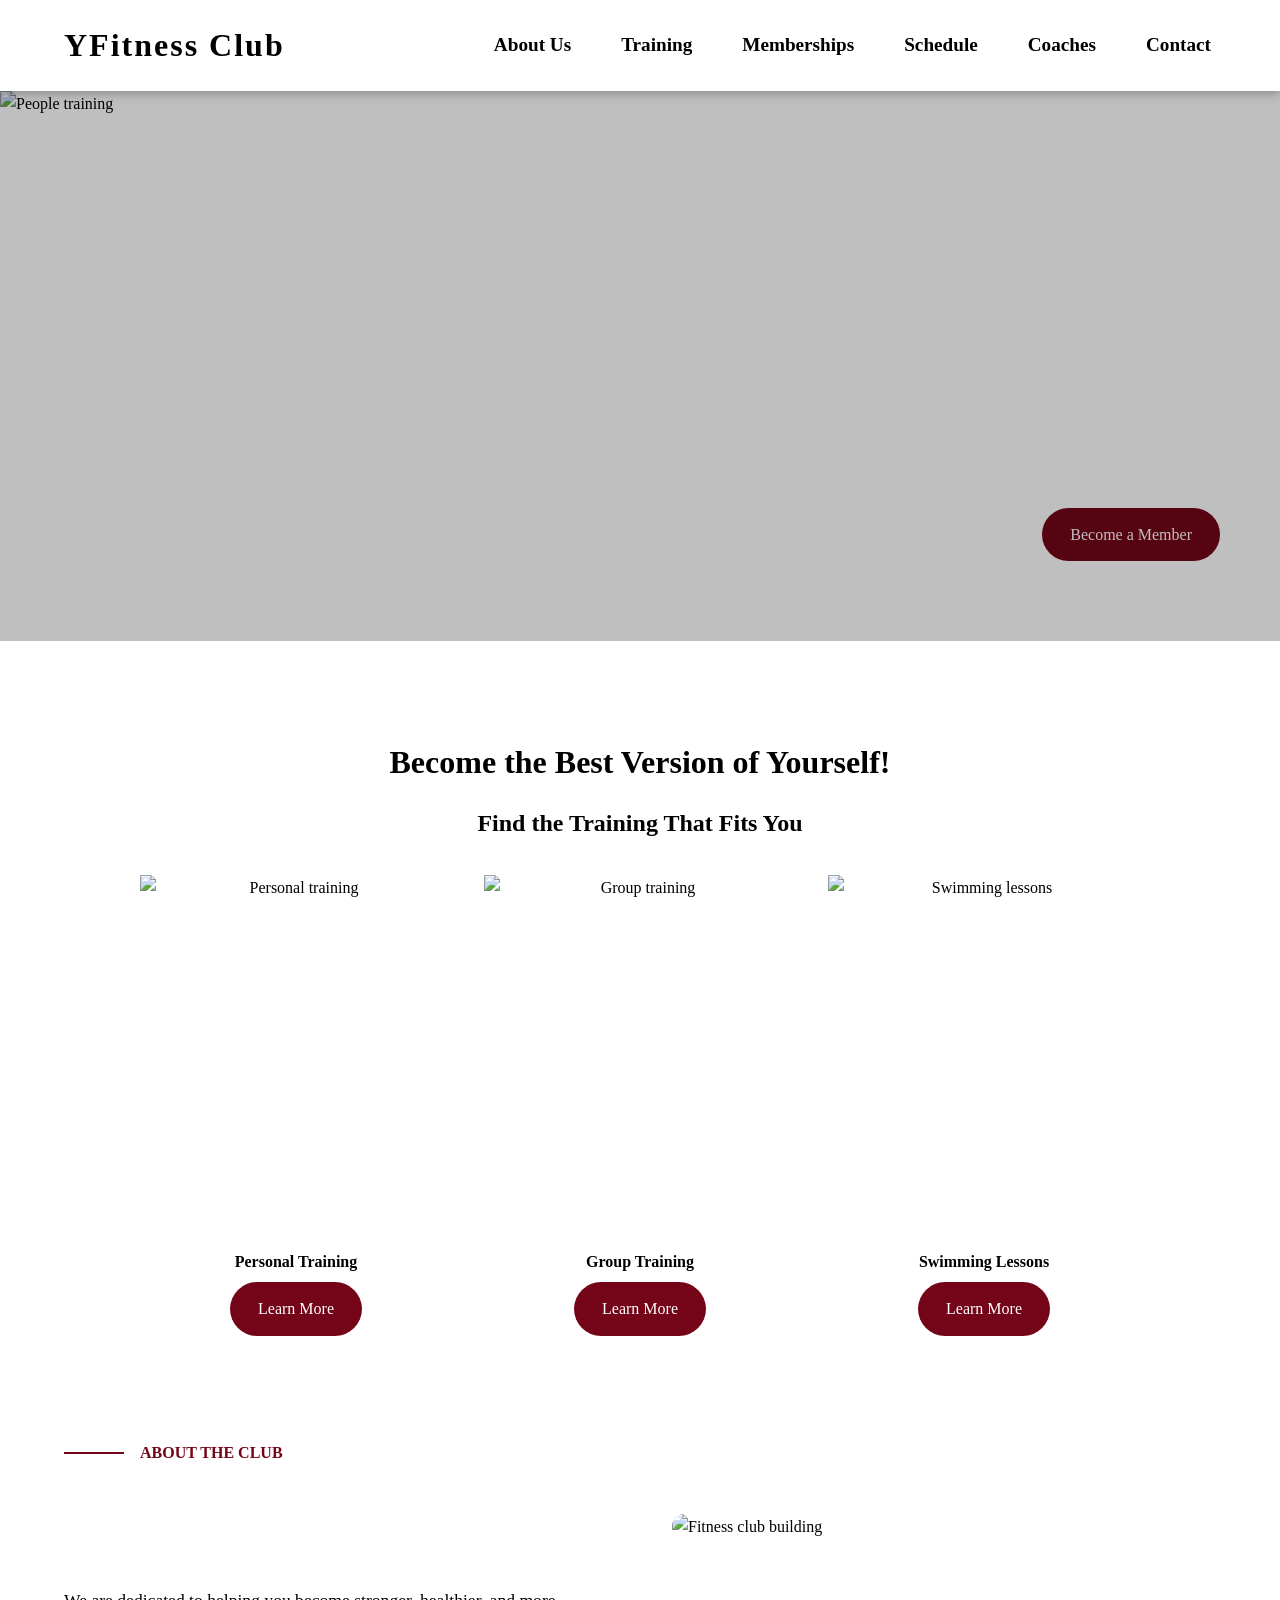
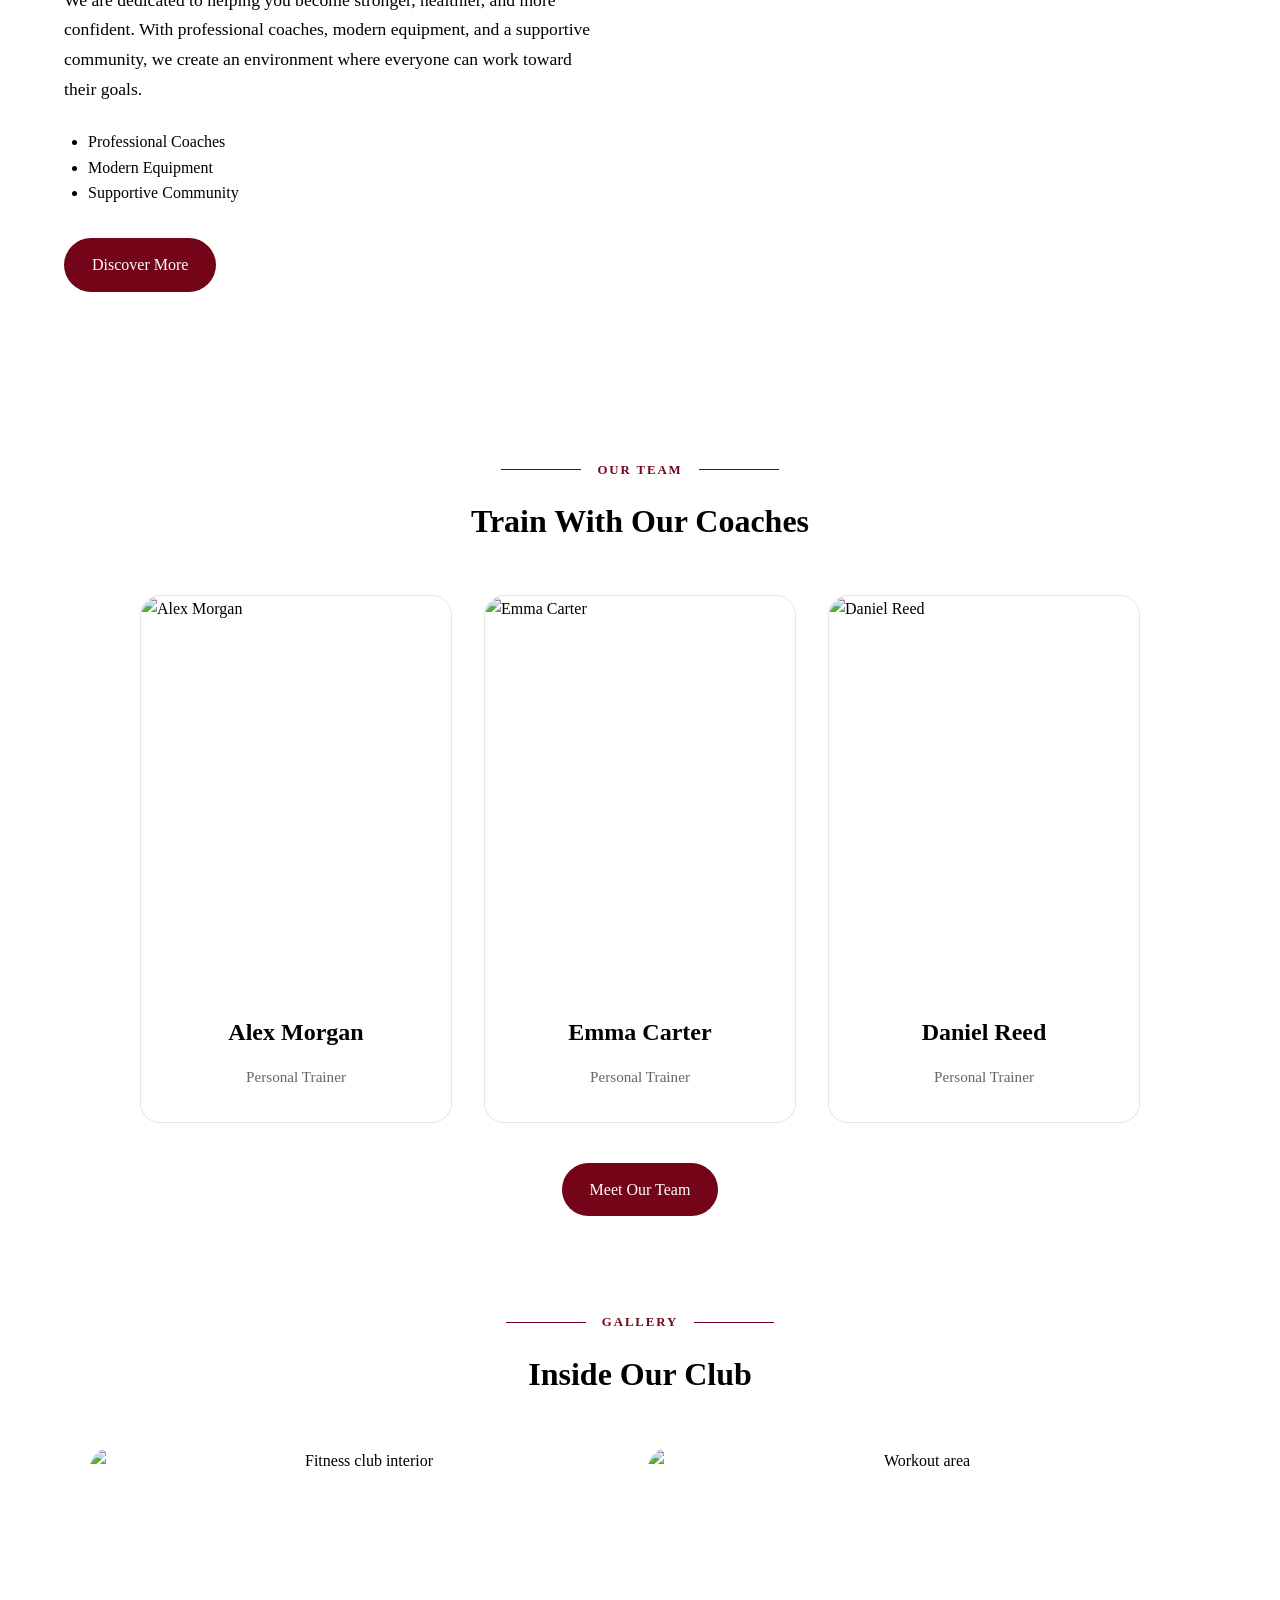
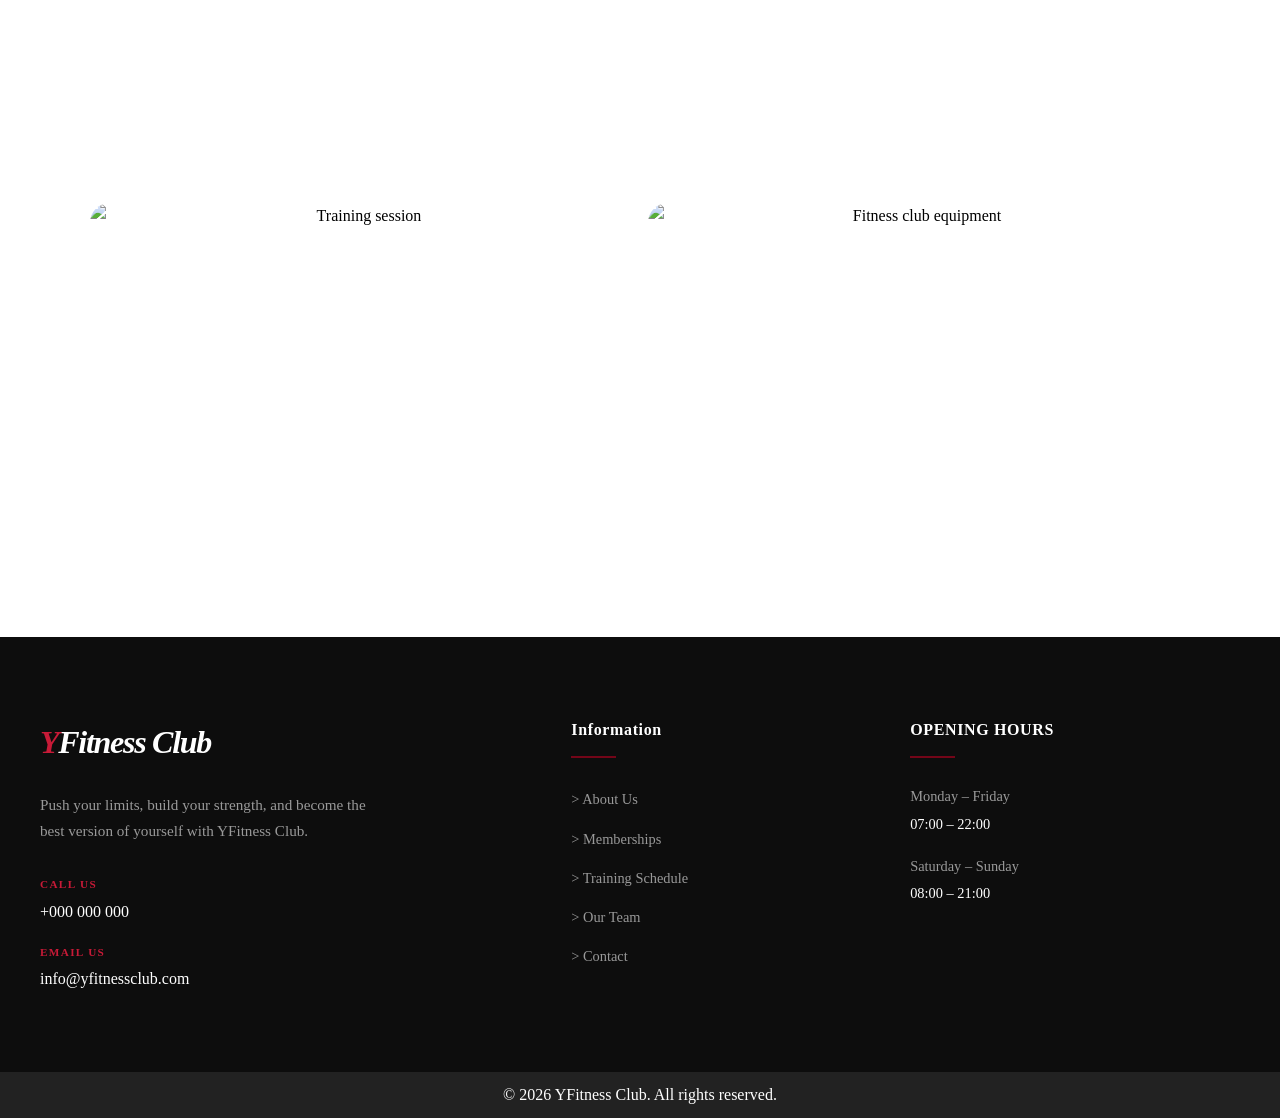
==== index.html @ 43ce0462 "Add files via upload" ====
<!DOCTYPE html>
<html lang="en">
  <head>
    <meta charset="utf-8" />
    <meta name="viewport" content="width=device-width, initial-scale=1.0">
    <meta name="description" content="YFitness Club offers personal training, group training, swimming lessons, professional coaches, and modern fitness facilities.">
    <title>YFitness Club | Home </title>
    <link rel="stylesheet" href="styles.css"/>
  </head>
  
  <body>

    <header>
      <div class="container">

        <a href="index.html" class="logo">
          <span>Y</span>Fitness Club
        </a>

        <nav>
          <ul>
            <li><a href="about-us.html">About Us</a></li>
            <li><a href="training.html">Training</a></li>
            <li><a href="memberships.html">Memberships</a></li>
            <li><a href="schedule.html">Schedule</a></li>
            <li><a href="coaches.html">Coaches</a></li>
            <li><a href="contact.html">Contact</a></li> 
          </ul>
        </nav>

      </div>
    </header>



    <main>

      <section class="home">

        <img src="Images_2/Yfitness_hp.png" alt="People training">

        <a href="memberships.html" class="home-btn">Become a Member</a>


      </section>



      <section class="training-options">


        <h2>Become the Best Version of Yourself!</h2>

        <h3>Find the Training That Fits You</h3>

        <div class="option-grid">

          <div class="training-card">
            <img src="Images_2/Personal-training.jpg" alt="Personal training">
            <h4>Personal Training</h4>
            <a href="training.html" class="option-grid-btn">Learn More</a>
          </div>

          <div class="training-card">
            <img src="Images_2/Group_training.jpg" alt="Group training">
            <h4>Group Training</h4>
            <a  href="training.html" class="option-grid-btn">Learn More</a>
          </div>

          <div class="training-card">
            <img src="Images_2/swimming_lessons.jpg" alt="Swimming lessons">
            <h4>Swimming Lessons</h4>
            <a href="training.html" class="option-grid-btn">Learn More</a>
          </div>


        </div>

      </section>



      <section class="about-the-club">

        <div class="about-title">
          <span>ABOUT THE CLUB</span>
        </div>

        <div class="about-content">
          <div class="about-text">
            <p>We are dedicated to helping you become stronger, healthier, and more confident.
              With professional coaches, modern equipment, and a supportive community, we create
              an environment where everyone can work toward their goals. 
            </p>

            <ul>
              <li>Professional Coaches</li>
              <li>Modern Equipment</li>
              <li>Supportive Community</li>
            </ul>

            <a href="about-us.html" class="about-btn">Discover More</a>

            </div>
          
          


          <div class="about-photo">
            <img src="Images_2/Yfitness_building.png" alt="Fitness club building">
          </div>
        </div>

      </section>
     


      <section class="meet-our-team">

        <div class="our-team-title">
          <span>OUR TEAM</span>
        </div>

        <h2>Train With Our Coaches</h2>

        <div class="coach-cards">

        <a href="coaches.html" class="coach-card">

            <img src="Images_2/coach1.png" alt="Alex Morgan">

            <div class="coach-info">
                <h3>Alex Morgan</h3>
                <p>Personal Trainer</p>  
            </div>

        </a>

        <a href="coaches.html" class="coach-card">

            <img src="Images_2/coach2.png" alt="Emma Carter">

            <div class="coach-info">
                <h3>Emma Carter</h3>
                <p>Personal Trainer</p>
            </div>

        </a>

        <a href="coaches.html" class="coach-card">

            <img src="Images_2/coach3.png" alt="Daniel Reed">

            <div class="coach-info">
                <h3>Daniel Reed</h3>
                <p>Personal Trainer</p>
            </div>

        </a>

        </div>

        <a href="coaches.html" class="team-button">
        Meet Our Team 
        </a>

    
      </section>



      <section class="gallery">

        <div class="gallery-title">
          <span>GALLERY</span>
        </div>

        <h2>Inside Our Club</h2>

        <div class="gallery-grid">

            <div class="gallery-item">
                <img src="Images_2/Sport_hall.png" alt="Fitness club interior">
            </div>

            <div class="gallery-item">
                <img src="Images_2/Group_class.webp" alt="Workout area">
            </div>

            <div class="gallery-item">
                <img src="Images_2/Pool.png" alt="Training session">
            </div>

            <div class="gallery-item">
                <img src="Images_2/Locker_room.jpeg" alt="Fitness club equipment">
            </div>

        </div>



      </section>



      <section class="pre-footer">

        <div class="pre-footer-container">

            <!-- BRAND / CONTACT -->
            <div class="pre-footer-brand">

                <h2 class="footer-logo">
                   <span>Y</span>Fitness Club
                </h2>

                <p>
                    Push your limits, build your strength, and become
                    the best version of yourself with YFitness Club.
                </p>

                <div class="footer-contact">

                    <div>
                        <span>CALL US</span>
                        <a href="tel:+37322000707">+000 000 000</a>
                    </div>

                    <div>
                        <span>EMAIL US</span>
                        <a href="mailto:info@yfitnessclub.com">
                          info@yfitnessclub.com
                        </a>
                    </div>

                </div>

            </div>


            <div class="pre-footer-column">

                <h3>Information</h3>

                <ul>
                    <li><a href="about-us.html">> About Us</a></li>
                    <li><a href="memberships.html">> Memberships</a></li>
                    <li><a href="schedule.html">> Training Schedule</a></li>
                    <li><a href="coaches.html">> Our Team</a></li>
                    <li><a href="contact.html">> Contact</a></li>
                </ul>

            </div>


            
            <div class="pre-footer-column hours-column">

                <h3>OPENING HOURS</h3>

                <div class="opening-hours">
                    <p>
                        <span>Monday – Friday</span>
                        <strong>07:00 – 22:00</strong>
                    </p>

                    <p>
                        <span>Saturday – Sunday</span>
                        <strong>08:00 – 21:00</strong>
                    </p>
                </div>

            </div>

        </div>

      </section>



    </main>


    <footer>

        <p>&copy; 2026 YFitness Club. All rights reserved.</p>

    </footer>


  </body>

</html>
---- styles.css ----
/* ==========================
   1. RESET & GLOBAL STYLES
   ========================== */

* {
   margin: 0;
   padding: 0;
   box-sizing: border-box;
}

html {
   scroll-behavior: smooth;
}

body {
   background-color: #fff;
   color: black;
   font-family: Georgia, 'Times New Roman', serif;
   line-height: 1.6;
}

img {
   max-width: 100%;
   display: block;
}

a {
   text-decoration: none;
   color: inherit;
   transition: color 0.3s ease;
}

.container {
   width: 90%;
   max-width: 1200px;
   margin: 0 auto;
}


/* ==========================
   2. TYPOGRAPHY
   ========================== */

h1 {
   text-align: center;
   font-size: clamp(2.5rem,5vw,4rem);
   margin-bottom: 1rem;
}

h2 {
   font-size:2rem;
    margin-bottom:1rem;
}

h3 {
   font-size:1.5rem;
}

p{
    margin-bottom:1rem;
}



/* ==========================
   3. HEADER & NAVIGATION
   ========================== */

header {
   padding: 20px 0;
   position: sticky;
   top:0;
   background: #fff;
   z-index: 100;
   box-shadow: 0 2px 10px rgba(0,0,0,0.3);
}

header .container {
   display: flex;
   justify-content: space-between;
   align-items: center ;
}

.logo {
   font-size: 2rem;
   font-weight: bold;
   letter-spacing: 2px;
}

.logo span {
    display: inline-block;
    transition: color 0.3s ease, transform 0.3s ease;
}

.logo:hover span {
    color: #740518;
    transform: translateY(-2px);
}

nav ul {
   display: flex;
   gap: 40px;
   list-style: none;
}

nav li {
   padding: 5px;
}

nav a {
   font-size: 1.2rem;
   font-weight: bold;
}

nav a:hover {
   color: darkred;
   text-decoration: none;
}

@media (max-width: 1100px) {
nav ul {
gap: 18px;
}

nav a {
    font-size: 1rem;
}

.logo {
    font-size: 1.7rem;
}

}

/* ==========================
   4. HOME PAGE
   ========================== */

.home {
   position: relative;
   width: 100%;
   height: 550px;
   overflow: hidden;
}

.home img {
   width: 100%;
   height: 700px;
   object-fit: cover;


}

.home::after {
content: "";
position: absolute;
inset: 0;
background: rgba(0, 0, 0, 0.25);
pointer-events: none;
}

.home-btn {
   position: absolute;
   right: 60px;
   bottom: 80px;
   padding: 14pX 28pX;
   background: #740518;
   color: #fff;
   border-radius: 30px;
   font-weight: 300;
   transition: color 0.3s ease;
}

.home a:hover {
   background: #c71a37;
}

/*--------------------------------*/

.training-options  {
   text-align: center;
   margin: 6rem auto;
}

.option-grid {
   display: grid;
   grid-template-columns: repeat(3,1fr);
   gap: 2rem;
   max-width: 1000px;
   margin: 2rem auto 0;
}

.training-card {
   text-align: center;
   overflow: hidden;
   padding-bottom: 0.5rem;
}

.training-card h4 {
   margin: 1.5rem 0 0.5rem;
   color: black;
}

.option-grid-btn {
   display: inline-block;
   padding: 14pX 28px;
   background: #740518;
   color: #fff;
   border-radius: 30px;
   font-weight: 300;
transition: color 0.3s ease;
}

.option-grid-btn:hover{
   background: #c71a37;
}

.training-card img {
    width: 100%;
    height: 350px;
    object-fit: cover;
    display: block;
    transition: transform 0.4s ease;
}

.training-card:hover img {
    transform: scale(1.03);
}

/*--------------------------------*/

.about-the-club {
    width: 90%;
    max-width: 1200px;
    margin: 6rem auto;

}

.about-title {
    display: flex;
    align-items:center;
    gap: 1rem;
    color: #740518;
    font-weight: bold;
}

.about-title::before {
    content: "";
    width: 60px;
    height: 2px;
    background: #740518;
}

.about-content {
    display: grid;
    grid-template-columns: 1fr 1fr;
    gap: 4rem;
    align-items: center;
    margin-top: 3rem;
}

.about-text h2 {
    font-size: 2.5rem;
    margin-bottom: 1.5rem;
}

.about-text p {
    font-size: 1.1rem;
    line-height: 1.7;
    margin-bottom: 1.5rem;
}

.about-text ul {
    margin-bottom: 2rem;
    padding-left: 1.5rem;
}

.about-photo img {
    width: 100%;
    height: 450px;
    object-fit: cover;
    border-radius: 12px;
}

.about-btn {
    display: inline-block;
    padding: 14px 28px;
    background: #740518;
    color: #fff;
    border-radius: 30px;
    transition: background-color 0.3s ease;
}

.about-btn:hover {
    background-color: #9b0a22;
}

/*--------------------------------*/

.meet-our-team {
    text-align: center;
    margin: 6rem auto;
}

.our-team-title {
    display: flex;
    align-items: center;
    justify-content: center;
    gap: 1rem;
    margin-bottom: 1rem;
}

.our-team-title::before,
.our-team-title::after {
    content: "";
    width: 80px;
    height: 1px;
    background: #740518;
}

.our-team-title span {
    font-size: 0.8rem;
    font-weight: 600;
    letter-spacing: 0.15em;
    color: #740518;
    white-space: nowrap;
}

.meet-our-team h2 {
    margin: 0;
    text-align: center;
}


.coach-cards {
    display: grid;
    grid-template-columns: repeat(3, 1fr);
    gap: 2rem;
    max-width: 1000px;
    margin: 3rem auto 2.5rem;
}

.coach-card {
    display: block;
    color: inherit;
    text-decoration: none;
    text-align: left;
}

.coach-card img {
    display: block;
    width: 100%;
    aspect-ratio: 4 / 5;
    object-fit: cover;
    border-radius: 20px;
    transition: transform 0.3s ease;
}

.coach-card:hover img {
    transform: scale(1.02);
}

.coach-info {
    padding: 1rem 0.25rem 0;
}

.coach-info h3 {
    text-align: center;
    margin: 0 0 0.35rem;
    font-size: 1.2rem;
    font-weight: 600;
}

.coach-info p {
    text-align: center;
    margin: 0;
    font-size: 0.95rem;
    color: #777;
}

.team-button {
    display: block;
    width: fit-content;
    margin: 0 auto;
    padding: 14px 28px;
    background: #740518;
    color: #fff;
    border-radius: 30px;
    font-weight: 300;
    text-decoration: none;
    transition: background 0.3s ease;
}

.team-button:hover {
    background: #c71a37;
}


@media (max-width: 700px) {

    .coach-cards {
        grid-template-columns: repeat(2, 1fr);
        gap: 1.5rem;
    }

    .our-team-title::before,
    .our-team-title::after {
        width: 50px;
    }
}

@media (max-width: 500px) {

    .coach-cards {
        grid-template-columns: 1fr;
        max-width: 350px;
    }

    .our-team-title::before,
    .our-team-title::after {
        width: 30px;
    }
}

/*--------------------------------*/

.gallery {
    max-width: 1100px;
    margin: 6rem auto 0;
    text-align: center;
}

.gallery-title {
    display: flex;
    align-items: center;
    justify-content: center;
    gap: 1rem;
    margin-bottom: 1rem;
}

.gallery-title::before,
.gallery-title::after {
    content: "";
    width: 80px;
    height: 1px;
    background: #740518;
}

.gallery-title span {
    font-size: 0.8rem;
    font-weight: 600;
    letter-spacing: 0.15em;
    color: #740518;
    white-space: nowrap;
}

.gallery h2 {
    margin: 0 0 3rem;
}

.gallery-grid {
   display: grid;
    grid-template-columns: repeat(2, 1fr);
    gap: 1rem;;
}

.gallery-item {
    aspect-ratio: 16 / 10;
    overflow: hidden;
    border-radius: 20px;
}

.gallery-item img {
    display: block;
    width: 100%;
    height: 100%;
    object-fit: cover;
    transition: transform 0.4s ease;
}

.gallery-item:hover img {
    transform: scale(1.03);
}

@media (max-width: 600px) {

    .gallery-grid {
        grid-template-columns: 1fr;
    }

    .gallery-title::before,
    .gallery-title::after {
        width: 30px;
    }
}


/*--------------------------------*/

.pre-footer {
    background: #0d0d0d;
    color: #fff;
    margin-top: 6rem;
    padding: 5rem 2rem;
}

.pre-footer-container {
    max-width: 1200px;
    margin: 0 auto;
    display: grid;
    grid-template-columns: 1.7fr 1fr 1.2fr;
    gap: 4rem;
}

.pre-footer-brand {
    max-width: 330px;
}

.footer-logo {
    margin: 0 0 1.5rem;

    font-size: 2rem;
    font-weight: 800;
    font-style: italic;
    letter-spacing: -0.04em;
}

.footer-logo span {
    color: #c71a37;
}

.pre-footer-brand > p {
    margin: 0 0 2rem;

    color: #999;
    font-size: 0.95rem;
    line-height: 1.7;
}

.footer-contact {
    display: flex;
    flex-direction: column;
    gap: 1.2rem;
}

.footer-contact div {
    display: flex;
    flex-direction: column;
    gap: 0.3rem;
}

.footer-contact span {
    color: #c71a37;
    font-size: 0.7rem;
    font-weight: 600;
    letter-spacing: 0.12em;
}

.footer-contact a {
    color: #fff;
    text-decoration: none;
    font-size: 1rem;
    transition: color 0.3s ease;
}

.footer-contact a:hover {
    color: #c71a37;
}

.pre-footer-column h3 {
    position: relative;

    margin: 0 0 1.8rem;

    font-size: 1rem;
    font-weight: 600;
    letter-spacing: 0.04em;
}

.pre-footer-column h3::after {
    content: "";

    display: block;

    width: 45px;
    height: 2px;

    margin-top: 0.8rem;

    background: #740518;
}

.pre-footer-column ul {
    list-style: none;
    padding: 0;
    margin: 0;
}

.pre-footer-column li {
    margin-bottom: 0.85rem;
}

.pre-footer-column a {
    color: #999;
    text-decoration: none;
    font-size: 0.9rem;

    transition: color 0.3s ease,
    padding-left 0.3s ease;
}

.pre-footer-column a:hover {
    color: #fff;
    padding-left: 5px;
}

.opening-hours {
    display: flex;
    flex-direction: column;
    gap: 1.3rem;
}

.opening-hours p {
    display: flex;
    flex-direction: column;
    gap: 0.35rem;

    margin: 0;

    color: #999;
    font-size: 0.9rem;
    line-height: 1.5;
}

.opening-hours strong {
    color: #fff;
    font-weight: 400;
}

@media (max-width: 950px) {

    .pre-footer-container {
        grid-template-columns: 1.5fr 1fr;
        gap: 3rem;
    }

    .hours-column {
        grid-column: span 2;
    }

}


@media (max-width: 650px) {

    .pre-footer {
        padding: 4rem 1.5rem;
    }

    .pre-footer-container {
        grid-template-columns: 1fr 1fr;
        gap: 3rem 2rem;
    }

    .pre-footer-brand {
        grid-column: span 2;
        max-width: 450px;
    }

    .hours-column {
        grid-column: span 2;
    }

}


@media (max-width: 450px) {

    .pre-footer-container {
        grid-template-columns: 1fr;
    }

    .pre-footer-brand,
    .hours-column {
        grid-column: auto;
    }

}



/* ==========================
   5. ABOUT US PAGE
   ========================== */

.about-hero {
    position: relative;
    width: 100%;
    height: 500px;
    overflow: hidden;
}

.about-hero img {
    width: 100%;
    height: 100%;
    object-fit: cover;
}

.about-hero::after {
    content: "";
    position: absolute;
    inset: 0;
    background: rgba(0, 0, 0, 0.45);
}

.about-hero-text {
    position: absolute;
    z-index: 2;
    top: 50%;
    left: 50%;
    transform: translate(-50%, -50%);
    width: 90%;
    max-width: 800px;
    text-align: center;
    color: #fff;
}

.about-hero-title {
    display: flex;
    align-items: center;
    justify-content: center;
    gap: 1rem;
    margin-bottom: 1rem;
}

.about-hero-title::before,
.about-hero-title::after {
    content: "";
    width: 70px;
    height: 1px;
    background: #740518;
}

.about-hero-title span {
    font-size: .8rem;
    font-weight: 600;
    letter-spacing: .15em;
    color: #740518;
}

.about-hero-text h1 {
    margin-bottom: 1rem;
}

.about-hero-text p {
    max-width: 650px;
    margin: 0 auto;
    font-size: 1.1rem;
}

.about-page-intro {
    max-width: 1100px;
    margin: 7rem auto;
    display: grid;
    grid-template-columns: 1fr 1fr;
    gap: 5rem;
    align-items: center;
}

.about-page-image {
    overflow: hidden;
    border-radius: 20px;
}

.about-page-image img {
    width: 100%;
    height: 500px;
    object-fit: cover;
    transition: transform .4s ease;
}

.about-page-image:hover img {
    transform: scale(1.03);
}

.about-page-title {
    display: flex;
    align-items: center;
    gap: 1rem;
    margin-bottom: 1rem;
}

.about-page-title::before {
    content: "";
    width: 60px;
    height: 1px;
    background: #740518;
}

.about-page-title span {
    color: #740518;
    font-size: .8rem;
    font-weight: 600;
    letter-spacing: .15em;
}

.about-page-text h2 {
    font-size: 2.5rem;
    margin-bottom: 1.5rem;
}

.about-page-text p {
    color: #555;
    margin-bottom: 1rem;
}

.about-values {
    max-width: 1100px;
    margin: 7rem auto;
    text-align: center;
}

.about-section-title {
    display: flex;
    align-items: center;
    justify-content: center;
    gap: 1rem;
    margin-bottom: 1rem;
}

.about-section-title::before,
.about-section-title::after {
    content: "";
    width: 70px;
    height: 1px;
    background: #740518;
}

.about-section-title span {
    color: #740518;
    font-size: .8rem;
    font-weight: 600;
    letter-spacing: .15em;
}

.about-values > h2 {
    margin-bottom: 3rem;
}

.values-grid {
    display: grid;
    grid-template-columns: repeat(3, 1fr);
    gap: 2rem;
}

.value-card {
    padding: 2.5rem 2rem;
    border: 1px solid #ddd;
    border-radius: 20px;
    text-align: left;
    transition: transform .3s ease,
                box-shadow .3s ease;
}

.value-card:hover {
    transform: translateY(-5px);
    box-shadow: 0 10px 25px rgba(0, 0, 0, .1);
}

.value-number {
    color: #740518;
    font-size: .85rem;
    font-weight: bold;
    letter-spacing: .15em;
    margin-bottom: 1.5rem;
}

.value-card h3 {
    margin-bottom: 1rem;
}

.value-card p {
    color: #666;
    margin: 0;
}

.about-why {
    max-width: 1100px;
    margin: 7rem auto;
    display: grid;
    grid-template-columns: 1fr 1fr;
    gap: 5rem;
    align-items: center;
}

.about-why-text h2 {
    font-size: 2.5rem;
    margin-bottom: 1.5rem;
}

.about-why-text > p {
    color: #555;
    margin-bottom: 1.5rem;
}

.about-why-text ul {
    padding-left: 1.3rem;
    margin-bottom: 2rem;
}

.about-why-text li {
    margin-bottom: .7rem;
}

.about-why-image {
    overflow: hidden;
    border-radius: 20px;
}

.about-why-image img {
    width: 100%;
    height: 500px;
    object-fit: cover;
    transition: transform .4s ease;
}

.about-why-image:hover img {
    transform: scale(1.03);
}

.about-page-btn {
    display: inline-block;
    padding: 14px 28px;
    background: #740518;
    color: #fff;
    border-radius: 30px;
    transition: background-color .3s ease;
}

.about-page-btn:hover {
    background: #c71a37;
}

.about-mission {
    max-width: 800px;
    margin: 7rem auto;
    text-align: center;
}

.about-mission h2 {
    font-size: 2.5rem;
    margin-bottom: 1.5rem;
}

.about-mission p {
    color: #666;
    font-size: 1.1rem;
}

.about-cta {
    max-width: 1100px;
    margin: 7rem auto 6rem;
    padding: 5rem 2rem;
    background: #0d0d0d;
    color: #fff;
    text-align: center;
    border-radius: 20px;
}

.about-cta h2 {
    margin-bottom: 1rem;
}

.about-cta p {
    max-width: 600px;
    margin: 0 auto 2rem;
    color: #aaa;
}

@media (max-width: 800px) {

    .about-hero {
        height: 450px;
    }

    .about-page-intro,
    .about-why {
        grid-template-columns: 1fr;
        gap: 3rem;
        margin: 5rem 1.5rem;
    }

    .about-page-image img,
    .about-why-image img {
        height: 400px;
    }

    .values-grid {
        grid-template-columns: 1fr;
    }

    .about-values {
        margin: 5rem 1.5rem;
    }

    .about-mission {
        margin: 5rem 1.5rem;
    }

    .about-cta {
        margin-left: 1.5rem;
        margin-right: 1.5rem;
    }

}


@media (max-width: 500px) {

    .about-hero {
        height: 400px;
    }

    .about-hero-text h1 {
        font-size: 2.3rem;
    }

    .about-page-intro,
    .about-why {
        margin-left: 1.5rem;
        margin-right: 1.5rem;
    }

    .about-page-image img,
    .about-why-image img {
        height: 300px;
    }

    .about-page-text h2,
    .about-why-text h2,
    .about-mission h2 {
        font-size: 2rem;
    }

    .about-cta {
        padding: 3rem 1.5rem;
    }

}



/* ==========================
   6. TRAINING PAGE
   ========================== */

.training-hero {
    position: relative;
    height: 500px;
    overflow: hidden;
}

.training-hero img {
    width: 100%;
    height: 100%;
    object-fit: cover;
}

.training-hero::after {
    content: "";
    position: absolute;
    inset: 0;
    background: rgba(0, 0, 0, 0.45);
}

.training-hero-content {
    position: absolute;
    z-index: 2;
    top: 50%;
    left: 50%;
    transform: translate(-50%, -50%);
    width: 90%;
    max-width: 800px;
    text-align: center;
    color: #fff;
}

.training-title {
    display: flex;
    align-items: center;
    justify-content: center;
    gap: 1rem;
    margin-bottom: 1rem;
}

.training-title::before,
.training-title::after {
    content: "";
    width: 70px;
    height: 1px;
     background: #740518;
}

.training-title span {
    color: #740518;
    font-size: 0.8rem;
    font-weight: 600;
    letter-spacing: 0.15em;
}

.training-hero h1 {
    margin-bottom: 1.5rem;
}

.training-hero p {
    max-width: 650px;
    margin: 0 auto;
    font-size: 1.05rem;
}

.training-detail {
    max-width: 1100px;
    margin: 7rem auto 7rem;
    display: grid;
    grid-template-columns: 1fr 1fr;
    gap: 5rem;
    align-items: center;
}

.training-detail-image {
    overflow: hidden;
    border-radius: 20px;
}

.training-detail-image img {
    width: 100%;
    height: 500px;
    object-fit: cover;
    transition: transform 0.4s ease;
}

.training-detail-image:hover img {
    transform: scale(1.03);
}

.training-detail-text {
    padding: 1rem;
}

.training-detail-text h2 {
    font-size: 2.5rem;
    margin: 0.5rem 0 1.5rem;
}

.training-detail-text p {
    color: #555;
    margin-bottom: 1rem;
}

.training-detail-text ul {
    margin: 1.5rem 0 2rem;
    padding-left: 1.2rem;
}

.training-detail-text li {
    margin-bottom: 0.5rem;
}

.training-btn {
    display: inline-block;
    padding: 14px 28px;
    background: #740518;
    color: #fff;
    border-radius: 30px;
    transition: background-color 0.3s ease;
}

.training-btn:hover {
    background: #c71a37;
}

.training-detail-reverse .training-detail-image {
    order: 2;
}

.training-detail-reverse .training-detail-text {
    order: 1;
}

.training-cta {
    margin: 2rem auto 6rem;
    padding: 5rem 2rem;
    max-width: 1100px;
    text-align: center;
    background: #0d0d0d;
    color: #fff;
    border-radius: 20px;
}

.training-cta h2 {
    margin-bottom: 1rem;
}

.training-cta p {
    color: #aaa;
    max-width: 600px;
    margin: 0 auto 2rem;
}

@media (max-width: 800px) {

    .training-hero {
        height: 450px;
    }

    .training-detail {
        grid-template-columns: 1fr;
        gap: 2rem;
        margin-bottom: 5rem;
    }

    .training-detail-reverse .training-detail-image {
        order: 1;
    }

    .training-detail-reverse .training-detail-text {
        order: 2;
    }

    .training-detail-image img {
        height: 400px;
    }

    .training-detail-text h2 {
        font-size: 2rem;
    }
}


@media (max-width: 500px) {

    .training-hero {
        height: 400px;
    }

    .training-hero-content {
        width: 85%;
    }

    .training-hero h1 {
        font-size: 2rem;
    }

    .training-hero p {
        font-size: 0.95rem;
    }

    .training-title::before,
    .training-title::after {
        width: 40px;
    }

    .training-detail {
        margin-left: 1.5rem;
        margin-right: 1.5rem;
    }

    .training-detail-image img {
        height: 300px;
    }

    .training-cta {
        margin-left: 1.5rem;
        margin-right: 1.5rem;
        padding: 3rem 1.5rem;
    }
}


/* ==========================
   7. MEMBERSHIPS PAGE
   ========================== */

.membership-hero {
    position: relative;
    width: 100%;
    height: 500px;
    overflow: hidden;
}

.membership-hero img {
    width: 100%;
    height: 100%;
    object-fit: cover;
}

.membership-hero::after {
    content: "";
    position: absolute;
    inset: 0;
    background: rgba(0, 0, 0, .45);
}

.membership-hero-text {
    position: absolute;
    z-index: 2;
    top: 50%;
    left: 50%;
    transform: translate(-50%, -50%);
    width: 90%;
    max-width: 800px;
    text-align: center;
    color: #fff;
}

.membership-title {
    display: flex;
    align-items: center;
    justify-content: center;
    gap: 1rem;
    margin-bottom: 1rem;
}

.membership-title::before,
.membership-title::after {
    content: "";
    width: 70px;
    height: 1px;
    background: #740518;
}

.membership-title span {
    font-size: .8rem;
    font-weight: 600;
    letter-spacing: .15em;
    color: #740518;
}

.membership-hero-text h1 {
    margin-bottom: 1rem;
}

.membership-hero-text p {
    max-width: 650px;
    margin: 0 auto;
    font-size: 1.1rem;
}

.membership-intro {
    max-width: 750px;
    margin: 6rem auto 4rem;
    text-align: center;
}

.membership-section-title {
    display: flex;
    align-items: center;
    justify-content: center;
    gap: 1rem;
    margin-bottom: 1rem;
}

.membership-section-title::before,
.membership-section-title::after {
    content: "";
    width: 70px;
    height: 1px;
    background: #740518;
}

.membership-section-title span {
    color: #740518;
    font-size: .8rem;
    font-weight: 600;
    letter-spacing: .15em;
}

.membership-intro h2 {
    font-size: 2.5rem;
    margin-bottom: 1rem;
}

.membership-intro p {
    color: #666;
}

.membership-plans {
    max-width: 1100px;
    margin: 0 auto 7rem;

    display: grid;
    grid-template-columns: repeat(3, 1fr);
    gap: 2rem;

    align-items: stretch;
}

.membership-card {
    position: relative;

    display: flex;
    flex-direction: column;

    border: 1px solid #ddd;
    border-radius: 20px;

    overflow: hidden;

    background: #fff;

    transition:
        transform .3s ease,
        box-shadow .3s ease;
}

.membership-card:hover {
    transform: translateY(-6px);
    box-shadow: 0 12px 30px rgba(0, 0, 0, .12);
}

.membership-card-top {
    padding: 2.5rem 2rem 2rem;
    text-align: center;
}

.membership-card-top h3 {
    font-size: 1.8rem;
    margin-bottom: .5rem;
}

.membership-description {
    color: #777;
    min-height: 50px;
    margin-bottom: 1.5rem;
}

.membership-price {
    font-size: 3rem;
    font-weight: bold;
    color: #740518;
}

.membership-price span {
    font-size: 1.5rem;
    vertical-align: top;
}

.membership-price small {
    font-size: .9rem;
    font-weight: normal;
    color: #777;
}

.membership-card-content {
    padding: 2rem;
    border-top: 1px solid #eee;

    display: flex;
    flex-direction: column;
    flex: 1;
}

.membership-card-content h4 {
    margin-bottom: 1.2rem;
}

.membership-card-content ul {
    list-style: none;
    margin-bottom: 2rem;
}

.membership-card-content li {
    margin-bottom: .8rem;
    padding-left: 1.5rem;
    position: relative;
    color: #555;
}

.membership-card-content li::before {
    content: "✓";
    position: absolute;
    left: 0;
    color: #740518;
    font-weight: bold;
}

.membership-btn {
    display: inline-block;
    width: fit-content;

    padding: 14px 28px;

    background: #740518;
    color: #fff;

    border-radius: 30px;

    transition: background-color .3s ease;

    margin-top: auto;
}

.membership-btn:hover {
    background: #c71a37;
}

.membership-featured {
    border: 2px solid #740518;
}

.popular-label {
    background: #740518;
    color: #fff;

    text-align: center;

    padding: .6rem;

    font-size: .75rem;
    font-weight: bold;
    letter-spacing: .12em;
}

.membership-included {
    max-width: 1100px;
    margin: 0 auto 7rem;

    display: grid;
    grid-template-columns: 1fr 1fr;

    gap: 5rem;

    align-items: center;
}

.membership-included-image {
    overflow: hidden;
    border-radius: 20px;
}

.membership-included-image img {
    width: 100%;
    height: 500px;
    object-fit: cover;

    transition: transform .4s ease;
}

.membership-included-image:hover img {
    transform: scale(1.03);
}

.membership-section-title.left {
    justify-content: flex-start;
}

.membership-section-title.left::after {
    display: none;
}

.membership-included-text h2 {
    font-size: 2.5rem;
    margin-bottom: 1.5rem;
}

.membership-included-text > p {
    color: #555;
    margin-bottom: 1.5rem;
}

.membership-included-text ul {
    padding-left: 1.3rem;
}

.membership-included-text li {
    margin-bottom: .7rem;
}

.membership-faq {
    max-width: 900px;
    margin: 0 auto 7rem;
    text-align: center;
}

.membership-faq h2 {
    font-size: 2.5rem;
    margin-bottom: 3rem;
}

.faq-list {
    display: grid;
    gap: 1rem;
    text-align: left;
}

.faq-item {
    padding: 1.5rem 2rem;

    border: 1px solid #ddd;
    border-radius: 12px;

    background: #fff;
}

.faq-item h3 {
    font-size: 1.15rem;
    margin-bottom: .5rem;
}

.faq-item p {
    color: #666;
    margin: 0;
}

.membership-cta {
    max-width: 1100px;
    margin: 0 auto 6rem;
    padding: 5rem 2rem;
    background: #0d0d0d;
    color: #fff;
    text-align: center;
    border-radius: 20px;
}

.membership-cta h2 {
    margin-bottom: 1rem;
}

.membership-cta p {
    max-width: 600px;
    margin: 0 auto 2rem;
    color: #aaa;
}

@media (max-width: 900px) {

    .membership-plans {
        grid-template-columns: 1fr;
        max-width: 600px;
        margin-left: 1.5rem;
        margin-right: 1.5rem;
    }

    .membership-included {
        grid-template-columns: 1fr;
        gap: 3rem;
        margin-left: 1.5rem;
        margin-right: 1.5rem;
    }

}


@media (max-width: 600px) {

    .membership-hero {
        height: 400px;
    }

    .membership-hero-text h1 {
        font-size: 2.3rem;
    }

    .membership-intro {
        margin: 4rem 1.5rem;
    }

    .membership-included-image img {
        height: 350px;
    }

    .membership-included-text h2,
    .membership-faq h2 {
        font-size: 2rem;
    }

    .membership-faq {
        margin-left: 1.5rem;
        margin-right: 1.5rem;
    }

    .membership-cta {
        margin-left: 1.5rem;
        margin-right: 1.5rem;
        padding: 3rem 1.5rem;
    }

}




/* ==========================
   8. SCHEDULE PAGE
   ========================== */

.schedule-hero {
    position: relative;
    height: 500px;
    display: flex;
    align-items: center;
    justify-content: center;
    overflow: hidden;
}

.schedule-hero img {
    position: absolute;
    inset: 0;
    width: 100%;
    height: 100%;
    object-fit: cover;
    object-position: center;
    z-index: 0;
}

.schedule-hero-overlay {
    position: absolute;
    inset: 0;
    background: rgba(0, 0, 0, 0.5);
    z-index: 1;
}

.schedule-hero-content {
    position: relative;
    z-index: 2;

    width: 90%;
    max-width: 800px;

    text-align: center;
    color: #fff;
}

.schedule-title {
    display: flex;

    align-items: center;
    justify-content: center;

    gap: 1rem;

    margin-bottom: 1rem;
}

.schedule-title::before,
.schedule-title::after {
    content: "";

    width: 70px;
    height: 1px;

    background: #740518;
}

.schedule-title span {
    color: #740518;

    font-size: 0.8rem;
    font-weight: 600;

    letter-spacing: 0.15em;
}

.schedule-hero h1 {
    margin: 0 0 1.5rem;

    font-size: 3.5rem;
    line-height: 1.1;
}

.schedule-hero p {
    max-width: 650px;

    margin: 0 auto;

    font-size: 1.05rem;
    line-height: 1.7;

    color: #eee;
}

.schedule-intro {
    max-width: 800px;

    margin: 6rem auto 4rem;

    padding: 0 1.5rem;

    text-align: center;
}

.schedule-intro-title {
    display: flex;

    align-items: center;
    justify-content: center;

    gap: 1rem;

    margin-bottom: 1rem;
}

.schedule-intro-title::before,
.schedule-intro-title::after {
    content: "";

    width: 60px;
    height: 1px;

    background: #740518;
}

.schedule-intro-title span {
    color: #740518;

    font-size: 0.8rem;
    font-weight: 600;

    letter-spacing: 0.15em;
}

.schedule-intro h2 {
    margin: 0 0 1.5rem;

    font-size: 2.7rem;
}

.schedule-intro p {
    max-width: 700px;

    margin: 0 auto;

    color: #666;

    font-size: 1.05rem;
    line-height: 1.8;
}

.schedule-section {
    max-width: 1250px;

    margin: 0 auto 7rem;

    padding: 0 1.5rem;
}

.schedule-table-wrapper {
    width: 100%;

    overflow-x: auto;

    border-radius: 18px;

    box-shadow:
        0 10px 35px rgba(0, 0, 0, 0.08);
}

.schedule-table {
    width: 100%;

    min-width: 1050px;

    border-collapse: collapse;

    background: #fff;
}

.schedule-table thead th {
    padding: 1.3rem 1rem;

    background: #740518;

    color: #fff;

    font-size: 0.9rem;
    font-weight: 600;

    letter-spacing: 0.03em;

    text-align: center;

    border-right: 1px solid rgba(255, 255, 255, 0.15);
}

.schedule-table thead th:first-child {
    background: #0d0d0d;
}

.schedule-table tbody th {
    width: 90px;

    padding: 1.2rem 0.8rem;

    background: #0d0d0d;

    color: #fff;

    font-size: 0.9rem;
    font-weight: 600;

    text-align: center;

    white-space: nowrap;
}

.schedule-table td {
    padding: 1.2rem 0.8rem;

    color: #444;

    font-size: 0.88rem;
    font-weight: 500;

    text-align: center;

    border: 1px solid #eee;

    transition:
        background-color 0.25s ease,
        color 0.25s ease;
}

.schedule-table tbody tr:nth-child(even) td {
    background: #fafafa;
}

.schedule-table tbody tr:hover td {
    background: #f4e8ea;

    color: #740518;
}

.schedule-table tbody tr:hover th {
    background: #740518;
}

.schedule-table td:has(> .empty) {
    color: #aaa;
}

.schedule-cta {
    max-width: 1100px;
    margin: 0 auto 6rem;
    padding: 5rem 2rem;
    background: #0d0d0d;
    border-radius: 20px;
    text-align: center;
    color: #fff;
    border-radius: 20px;
}

.schedule-cta-content {
    max-width: 700px;

    margin: 0 auto;
}

.schedule-cta-title {
    display: flex;

    align-items: center;
    justify-content: center;

    gap: 1rem;

    margin-bottom: 1rem;
}

.schedule-cta-title::before,
.schedule-cta-title::after {
    content: "";

    width: 55px;
    height: 1px;

    background: #740518;
}

.schedule-cta-title span {
    color: #c71a37;

    font-size: 0.8rem;
    font-weight: 600;

    letter-spacing: 0.15em;
}

.schedule-cta h2 {
    margin: 0 0 1rem;

    font-size: 2.5rem;
}

.schedule-cta p {
    max-width: 600px;

    margin: 0 auto 2rem;

    color: #aaa;

    line-height: 1.7;
}

.schedule-btn {
    display: inline-block;

    padding: 14px 28px;

    background: #740518;

    color: #fff;

    border-radius: 30px;

    text-decoration: none;

    font-weight: 600;

    transition:
        background-color 0.3s ease,
        transform 0.3s ease;
}

.schedule-btn:hover {
    background: #c71a37;

    transform: translateY(-2px);
}

@media (max-width: 900px) {

    .schedule-hero {
        height: 450px;
    }

    .schedule-hero h1 {
        font-size: 3rem;
    }

    .schedule-intro {
        margin-top: 5rem;
    }

    .schedule-intro h2 {
        font-size: 2.3rem;
    }

    .schedule-section {
        padding: 0 1rem;
    }

    .schedule-cta {
        margin-left: 1rem;
        margin-right: 1rem;
    }
}

@media (max-width: 600px) {

    .schedule-hero {
        height: 400px;
    }

    .schedule-hero-content {
        width: 85%;
    }

    .schedule-hero h1 {
        font-size: 2.2rem;
    }

    .schedule-hero p {
        font-size: 0.95rem;
    }


    .schedule-title {
        gap: 0.7rem;
    }

    .schedule-title::before,
    .schedule-title::after {
        width: 40px;
    }


    .schedule-intro {
        margin: 4rem auto 3rem;

        padding: 0 1.5rem;
    }

    .schedule-intro h2 {
        font-size: 2rem;
    }

    .schedule-intro p {
        font-size: 0.95rem;
    }

    .schedule-intro-title {
        gap: 0.7rem;
    }

    .schedule-intro-title::before,
    .schedule-intro-title::after {
        width: 40px;
    }


    .schedule-section {
        padding: 0 1rem;

        margin-bottom: 5rem;
    }


    .schedule-table {
        min-width: 900px;
    }


    .schedule-table thead th {
        padding: 1rem 0.7rem;

        font-size: 0.8rem;
    }

    .schedule-table td,
    .schedule-table tbody th {
        padding: 1rem 0.6rem;

        font-size: 0.8rem;
    }


    .schedule-cta {
        margin: 0 1rem 5rem;

        padding: 3.5rem 1.5rem;
    }

    .schedule-cta h2 {
        font-size: 2rem;
    }

    .schedule-cta p {
        font-size: 0.95rem;
    }

    .schedule-cta-title {
        gap: 0.7rem;
    }

    .schedule-cta-title::before,
    .schedule-cta-title::after {
        width: 35px;
    }

}


/* ==========================
   9. COACHES PAGE
   ========================== */

.coaches-hero {
    position: relative;
    height: 500px;
    overflow: hidden;
}

.coaches-hero img {
    width: 100%;
    height: 100%;
    object-fit: cover;
    object-position: center;
}

.coaches-hero-overlay {
    position: absolute;
    inset: 0;
    background: rgba(0, 0, 0, 0.45);
}

.coaches-hero-content {
    position: absolute;
    z-index: 2;
    top: 50%;
    left: 50%;
    transform: translate(-50%, -50%);
    width: 90%;
    max-width: 800px;
    text-align: center;
    color: #fff;
}

.coaches-title {
    display: flex;
    align-items: center;
    justify-content: center;
    gap: 1rem;
    margin-bottom: 1rem;
}

.coaches-title::before,
.coaches-title::after {
    content: "";

    width: 70px;
    height: 1px;

    background: #740518;
}

.coaches-title span {
    color: #740518;
    font-size: 0.8rem;
    font-weight: 600;
    letter-spacing: 0.15em;
}

.coaches-hero-content h1 {
    margin-bottom: 1.5rem;
}

.coaches-hero-content p {
    max-width: 650px;
    margin: 0 auto;
    font-size: 1.05rem;
    line-height: 1.7;
}

.coaches-intro {
    max-width: 800px;
    margin: 7rem auto 5rem;
    padding: 0 1.5rem;
    text-align: center;
}

.coaches-intro-title {
    display: flex;
    align-items: center;
    justify-content: center;
    gap: 1rem;
    margin-bottom: 1rem;
}

.coaches-intro-title::before,
.coaches-intro-title::after {
    content: "";
    width: 60px;
    height: 1px;
    background: #740518;
}

.coaches-intro-title span {
    color: #740518;
    font-size: 0.8rem;
    font-weight: 600;
    letter-spacing: 0.15em;
}

.coaches-intro h2 {
    margin-bottom: 1.5rem;
    font-size: 2.7rem;
}

.coaches-intro p {
    max-width: 700px;
    margin: 0 auto;
    color: #666;
    font-size: 1.05rem;
    line-height: 1.8;
}

.coaches-section {
    max-width: 1100px;
    margin: 0 auto 7rem;
    padding: 0 1.5rem;
}

.coaches-grid {
    display: grid;
    grid-template-columns: repeat(3, 1fr);
    gap: 2rem;
}

.coach-card {
    overflow: hidden;
    background: #fff;
    border-radius: 20px;
    border: 1px solid #e5e5e5;
    transition:
        transform 0.3s ease,
        box-shadow 0.3s ease;
}

.coach-card:hover {
    transform: translateY(-6px);

    box-shadow:
        0 15px 35px rgba(0, 0, 0, 0.1);
}

.coach-image {
    width: 100%;
    height: 360px;
    overflow: hidden;
}

.coach-image img {
    width: 100%;
    height: 100%;
    object-fit: cover;
    transition:
    transform 0.4s ease;
}

.coach-card:hover .coach-image img {
    transform: scale(1.04);
}

.coach-info {
    padding: 1.8rem 1.5rem 2rem;
}

.coach-specialty {
    display: block;
    margin-bottom: 0.7rem;
    color: #740518;
    font-size: 0.75rem;
    font-weight: 600;
    letter-spacing: 0.15em;
}

.coach-info h3 {
    margin-bottom: 0.8rem;
    font-size: 1.5rem;
}

.coach-info p {
    margin: 0;
    color: #666;
    font-size: 0.95rem;
    line-height: 1.7;
}

.coaches-cta {
    max-width: 1100px;
    margin: 0 auto 6rem;
    padding: 5rem 2rem;
    background: #0d0d0d;
    border-radius: 20px;
    text-align: center;
    color: #fff;
}

.coaches-cta-content {
    max-width: 700px;
    margin: 0 auto;
}

.coaches-cta-title {
    display: flex;
    align-items: center;
    justify-content: center;
    gap: 1rem;
    margin-bottom: 1rem;
}

.coaches-cta-title::before,
.coaches-cta-title::after {
    content: "";
    width: 55px;
    height: 1px;
    background: #740518;
}

.coaches-cta-title span {
    color: #c71a37;
    font-size: 0.8rem;
    font-weight: 600;
    letter-spacing: 0.15em;
}

.coaches-cta h2 {
    margin-bottom: 1rem;
    font-size: 2.5rem;
}

.coaches-cta p {
    max-width: 600px;
    margin: 0 auto 2rem;
    color: #aaa;
    line-height: 1.7;
}

.coaches-btn {
    display: inline-block;
    padding: 14px 28px;
    background: #740518;
    color: #fff;
    border-radius: 30px;
    text-decoration: none;
    font-weight: 600;
    transition:
    background-color 0.3s ease,
    transform 0.3s ease;
}

.coaches-btn:hover {
    background: #c71a37;
    transform: translateY(-2px);
}

@media (max-width: 900px) {

    .coaches-hero {
        height: 450px;
    }

    .coaches-grid {
        grid-template-columns: repeat(2, 1fr);
    }

    .coaches-intro {
        margin-top: 5rem;
    }

    .coaches-intro h2 {
        font-size: 2.3rem;
    }

    .coaches-section {
        padding: 0 1rem;
    }

    .coaches-cta {
        margin-left: 1rem;
        margin-right: 1rem;
    }

}



/* MOBILE */

@media (max-width: 600px) {

    .coaches-hero {
        height: 400px;
    }

    .coaches-hero-content {
        width: 85%;
    }

    .coaches-hero-content h1 {
        font-size: 2.2rem;
    }

    .coaches-hero-content p {
        font-size: 0.95rem;
    }


    .coaches-title {
        gap: 0.7rem;
    }

    .coaches-title::before,
    .coaches-title::after {
        width: 40px;
    }


    .coaches-intro {
        margin: 4rem auto 3rem;

        padding: 0 1.5rem;
    }

    .coaches-intro h2 {
        font-size: 2rem;
    }

    .coaches-intro p {
        font-size: 0.95rem;
    }


    .coaches-intro-title {
        gap: 0.7rem;
    }

    .coaches-intro-title::before,
    .coaches-intro-title::after {
        width: 40px;
    }


    .coaches-section {
        margin-bottom: 5rem;

        padding: 0 1rem;
    }

    .coaches-grid {
        grid-template-columns: 1fr;

        gap: 2rem;
    }


    .coach-image {
        height: 400px;
    }


    .coaches-cta {
        margin: 0 1rem 5rem;

        padding: 3.5rem 1.5rem;
    }

    .coaches-cta h2 {
        font-size: 2rem;
    }

    .coaches-cta p {
        font-size: 0.95rem;
    }


    .coaches-cta-title {
        gap: 0.7rem;
    }

    .coaches-cta-title::before,
    .coaches-cta-title::after {
        width: 35px;
    }

}



/* ==========================
   10. CONTACT PAGE
   ========================== */

.contact-hero {
    position: relative;
    height: 500px;
    overflow: hidden;
}

.contact-hero img {
    width: 100%;
    height: 100%;
    object-fit: cover;
    object-position: center;
}

.contact-hero-overlay {
    position: absolute;
    inset: 0;
    background: rgba(0, 0, 0, 0.45);
}

.contact-hero-content {
    position: absolute;
    z-index: 2;
    top: 50%;
    left: 50%;
    transform: translate(-50%, -50%);
    width: 90%;
    max-width: 800px;
    text-align: center;
    color: #fff;
}

.contact-title {
    display: flex;
    align-items: center;
    justify-content: center;
    gap: 1rem;
    margin-bottom: 1rem;
}

.contact-title::before,
.contact-title::after {
    content: "";
    width: 70px;
    height: 1px;
    background: #740518;
}

.contact-title span {
    color: #740518;
    font-size: 0.8rem;
    font-weight: 600;
    letter-spacing: 0.15em;
}

.contact-hero-content h1 {
    margin-bottom: 1.5rem;
}

.contact-hero-content p {
    max-width: 650px;
    margin: 0 auto;
    font-size: 1.05rem;
    line-height: 1.7;
}

.contact-section {
    padding: 0 1.5rem;
}

.contact-intro {
    max-width: 800px;
    margin: 7rem auto 4rem;
    text-align: center;
}

.contact-section-label {
    display: flex;
    align-items: center;
    justify-content: center;
    gap: 1rem;
    margin-bottom: 1rem;
}

.contact-section-label::before,
.contact-section-label::after {
    content: "";
    width: 60px;
    height: 1px;
    background: #740518;
}

.contact-section-label span {
    color: #740518;
    font-size: 0.8rem;
    font-weight: 600;
    letter-spacing: 0.15em;
}

.contact-intro h2 {
    margin-bottom: 1.5rem;
    font-size: 2.7rem;
}

.contact-intro > p {
    max-width: 700px;
    margin: 0 auto;
    color: #666;
    font-size: 1.05rem;
    line-height: 1.8;
}

.contact-layout {
    max-width: 1100px;
    margin: 0 auto 7rem;
    display: grid;
    grid-template-columns: 0.85fr 1.15fr;
    gap: 3rem;
    align-items: start;
}

.contact-info {
    padding: 2.5rem;
    background: #0d0d0d;
    border-radius: 20px;
    color: #fff;
}

.contact-info h3,
.contact-form-container h3 {
    margin-bottom: 1rem;
    font-size: 1.8rem;
}

.contact-info-text {
    margin-bottom: 2.5rem;
    color: #aaa;
    line-height: 1.7;
}

.contact-item {
    display: flex;
    align-items: flex-start;
    gap: 1rem;
    margin-bottom: 2rem;
}

.contact-item:last-child {
    margin-bottom: 0;
}

.contact-icon {
    display: flex;
    align-items: center;
    justify-content: center;
    flex-shrink: 0;
    width: 42px;
    height: 42px;
    background: #740518;
    border-radius: 50%;
    color: #fff;
    font-size: 1.2rem;
}

.contact-item h4 {
    margin: 0 0 0.5rem;
    font-size: 1rem;
}

.contact-item p,
.contact-item a {
    margin: 0;
    color: #aaa;
    font-size: 0.95rem;
    line-height: 1.7;
    text-decoration: none;
    overflow-wrap: anywhere;
}

.contact-item a {
    transition: color 0.3s ease;
}

.contact-item a:hover {
    color: #c71a37;
}

.contact-item .opening-hours {
    display: flex;
    flex-direction: column;
    gap: 0.25rem;
    margin-bottom: 1rem;
    color: #aaa;
    font-size: 0.9rem;
    line-height: 1.6;
}

.contact-item .opening-hours:last-child {
    margin-bottom: 0;
}

.contact-item .opening-hours strong {
    color: #fff;
    font-weight: 600;
}

.contact-form-container {
    padding: 2.5rem;
    background: #fff;
    border: 1px solid #e5e5e5;
    border-radius: 20px;
}

.contact-form-container > p {
    margin-bottom: 2rem;
    color: #666;
    font-size: 0.95rem;
    line-height: 1.7;
}

.contact-form {
    display: flex;
    flex-direction: column;
    gap: 1.4rem;
}

.form-row {
    display: grid;
    grid-template-columns: 1fr 1fr;
    gap: 1.2rem;
}

.form-group {
    display: flex;
    flex-direction: column;
    gap: 0.6rem;
    min-width: 0;
}

.form-group label {
    color: #222;
    font-size: 0.9rem;
    font-weight: 600;
}

.form-group input,
.form-group textarea {
    width: 100%;
    padding: 14px 16px;
    border: 1px solid #ddd;
    border-radius: 10px;
    background: #fafafa;
    color: #222;
    font-family: inherit;
    font-size: 0.95rem;
    outline: none;
    transition:
        border-color 0.3s ease,
        background-color 0.3s ease,
        box-shadow 0.3s ease;
}

.form-group input {
    min-height: 48px;
}

.form-group textarea {
    min-height: 150px;
    resize: vertical;
}

.form-group input::placeholder,
.form-group textarea::placeholder {
    color: #999;
}

.form-group input:focus,
.form-group textarea:focus {
    border-color: #740518;
    background: #fff;
    box-shadow: 0 0 0 3px rgba(116, 5, 24, 0.08);
}

.contact-btn {
    align-self: flex-start;
    display: inline-block;
    padding: 14px 30px;
    border: none;
    border-radius: 30px;
    background: #740518;
    color: #fff;
    font-family: inherit;
    font-size: 0.95rem;
    font-weight: 600;
    cursor: pointer;
    transition:
        background-color 0.3s ease,
        transform 0.3s ease;
}

.contact-btn:hover {
    background: #c71a37;
    transform: translateY(-2px);
}

@media (max-width: 900px) {
    .contact-hero {
        height: 450px;
    }

    .contact-intro {
        margin: 5rem auto 3rem;
    }

    .contact-intro h2 {
        font-size: 2.3rem;
    }

    .contact-layout {
        grid-template-columns: 1fr 1.2fr;
        gap: 1.5rem;
        margin-bottom: 5rem;
    }

    .contact-info,
    .contact-form-container {
        padding: 2rem;
    }

    .contact-info h3,
    .contact-form-container h3 {
        font-size: 1.6rem;
    }

    .form-row {
        grid-template-columns: 1fr;
    }
}

@media (max-width: 600px) {
    .contact-hero {
        height: 400px;
    }

    .contact-hero-content {
        width: 85%;
    }

    .contact-hero-content h1 {
        font-size: 2.2rem;
    }

    .contact-hero-content p {
        font-size: 0.95rem;
    }

    .contact-title {
        gap: 0.7rem;
    }

    .contact-title::before,
    .contact-title::after {
        width: 40px;
    }

    .contact-section {
        padding: 0 1rem;
    }

    .contact-intro {
        margin: 4rem auto 3rem;
    }

    .contact-intro h2 {
        font-size: 2rem;
    }

    .contact-intro > p {
        font-size: 0.95rem;
    }

    .contact-section-label {
        gap: 0.7rem;
    }

    .contact-section-label::before,
    .contact-section-label::after {
        width: 40px;
    }

    .contact-layout {
        grid-template-columns: 1fr;
        gap: 1.5rem;
        margin-bottom: 5rem;
    }

    .contact-info,
    .contact-form-container {
        padding: 1.5rem;
        border-radius: 16px;
    }

    .contact-info h3,
    .contact-form-container h3 {
        font-size: 1.5rem;
    }

    .contact-info-text {
        margin-bottom: 2rem;
    }

    .contact-item {
        gap: 0.8rem;
        margin-bottom: 1.5rem;
    }

    .contact-icon {
        width: 38px;
        height: 38px;
        font-size: 1.1rem;
    }

    .form-row {
        grid-template-columns: 1fr;
        gap: 1.4rem;
    }

    .contact-btn {
        width: 100%;
        text-align: center;
    }
}



/* ==========================
   11. FOOTER
   ========================== */

footer{
    text-align:center;
    padding:10px;
    background: rgb(34, 34, 34);
}
footer p{
    color: #fff;
    margin:0;
    
}



/* ==========================
   12. MEDIA QUERIES
   ========================== */
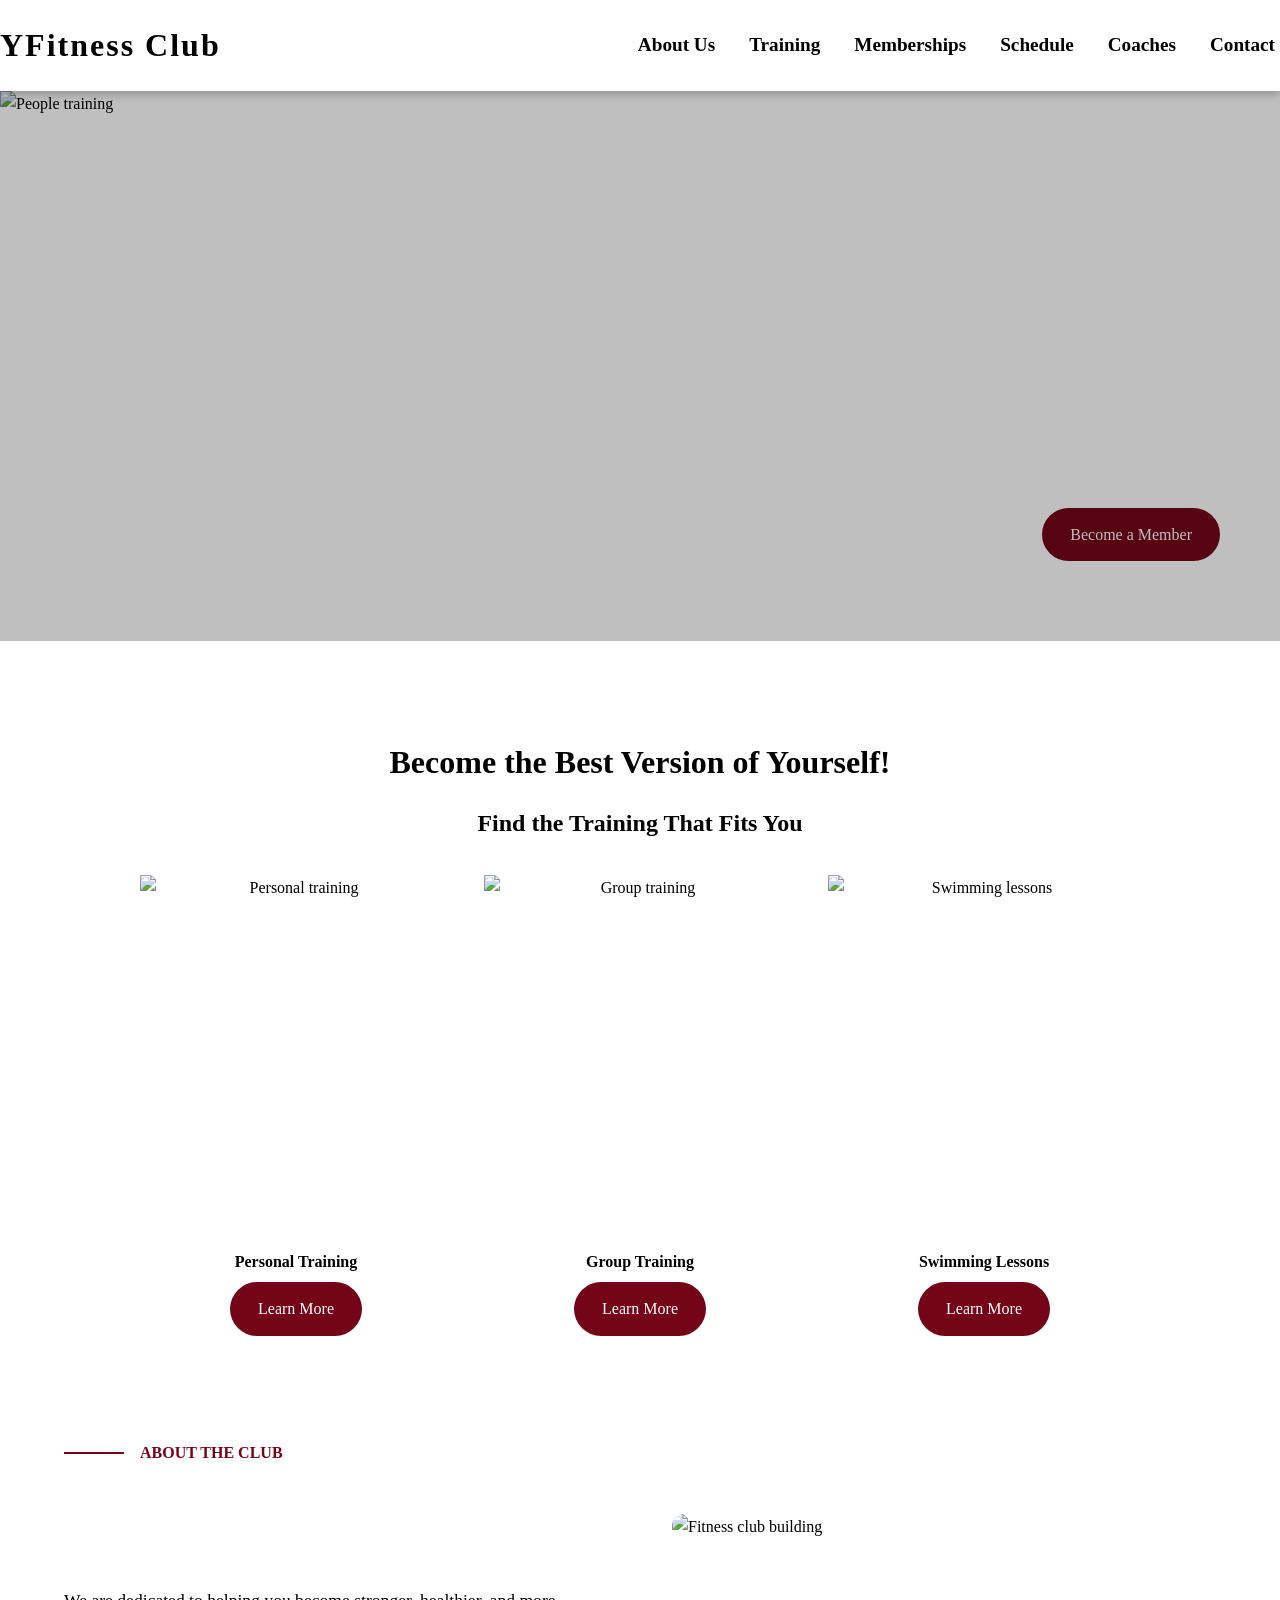
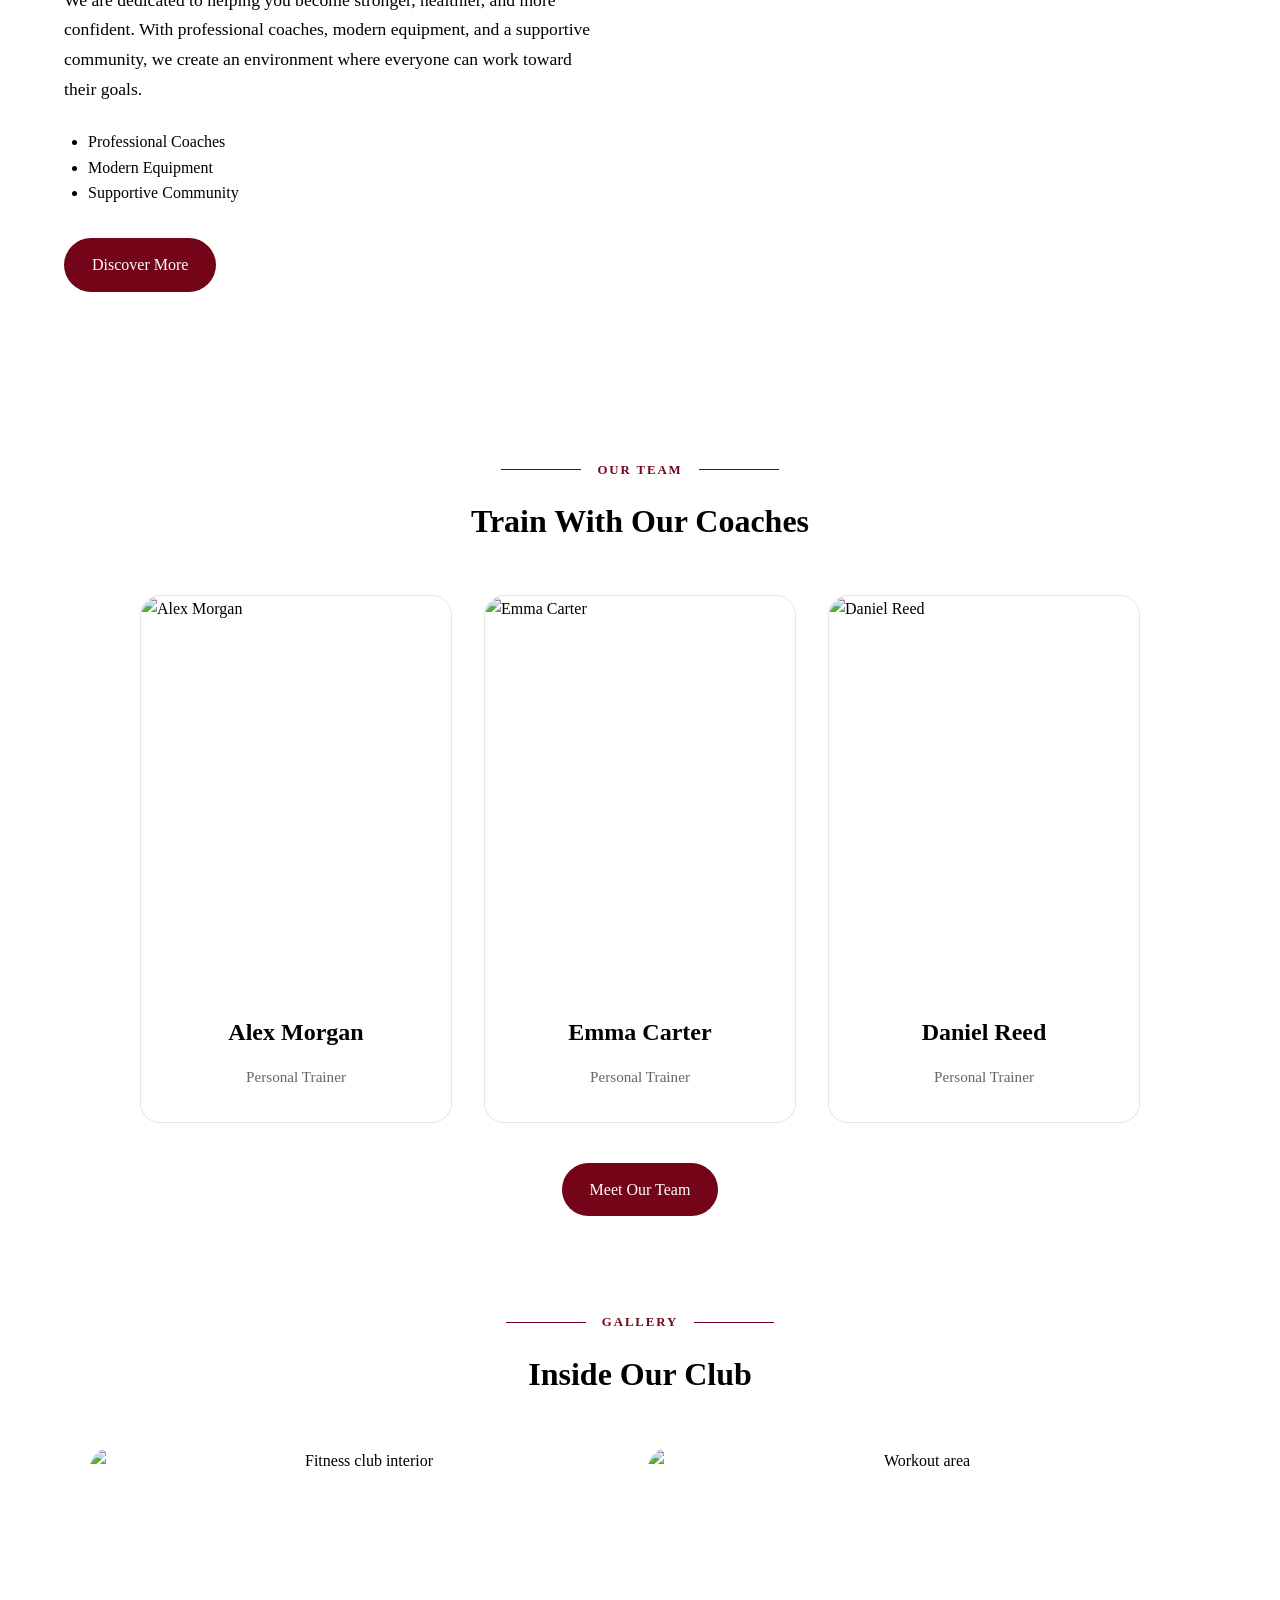
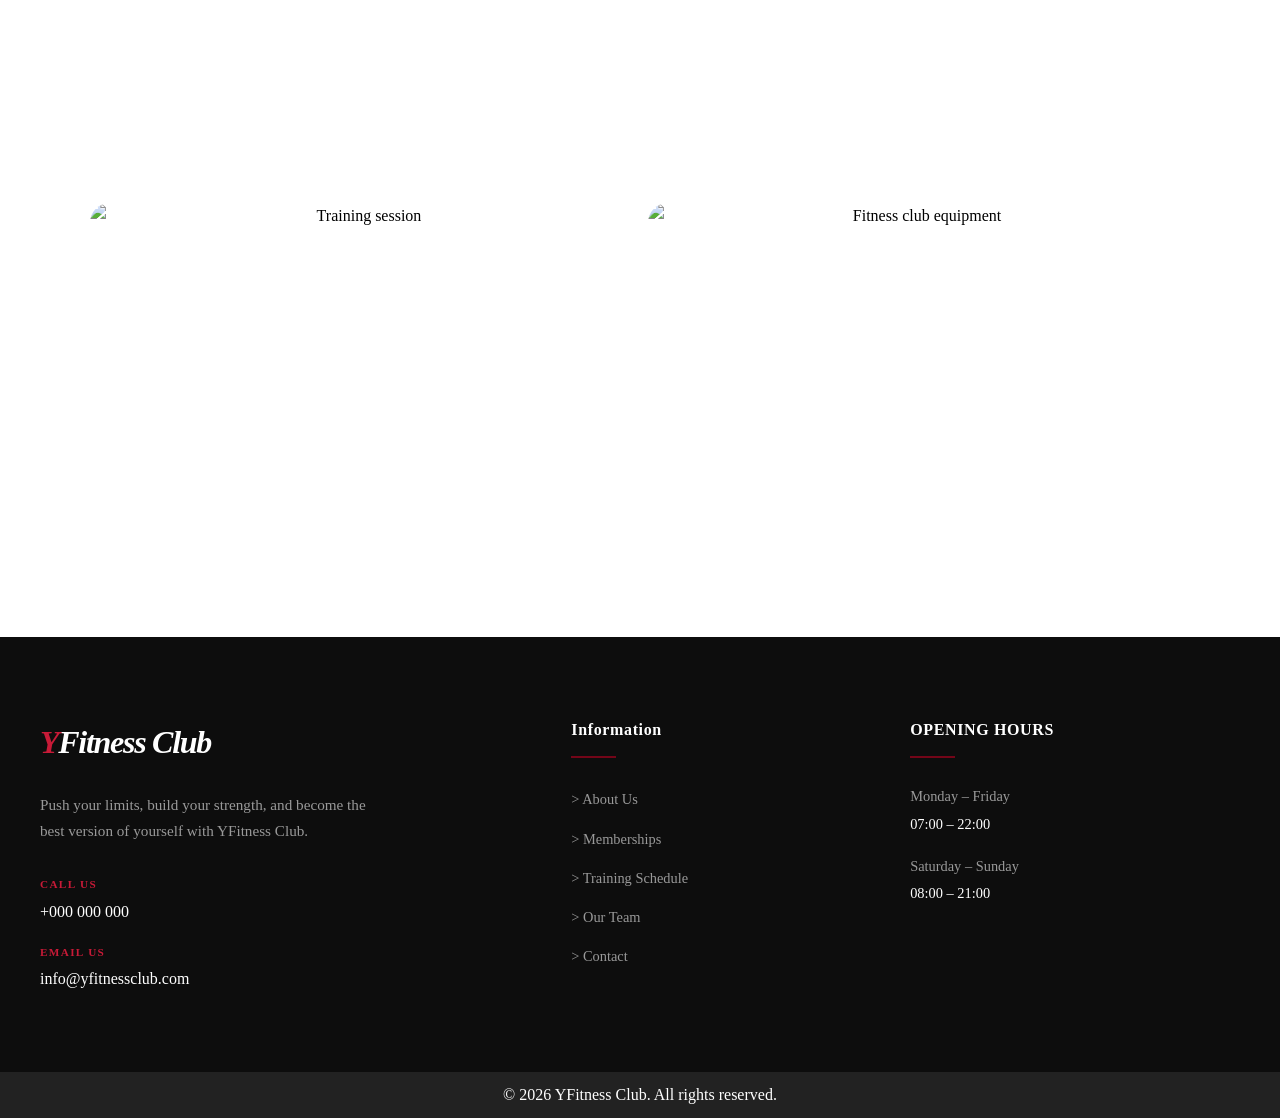
==== commit 7caac569: "Update index.html" ====
--- a/index.html
+++ b/index.html
@@ -10,26 +10,33 @@
   
   <body>
 
-    <header>
-      <div class="container">
-
-        <a href="index.html" class="logo">
-          <span>Y</span>Fitness Club
-        </a>
-
-        <nav>
-          <ul>
+<header class="site-header">
+    <a href="index.html" class="logo">YFitness Club</a>
+
+    <button
+        class="menu-toggle"
+        id="menu-toggle"
+        type="button"
+        aria-label="Open navigation menu"
+        aria-expanded="false"
+        aria-controls="main-navigation"
+    >
+        <span></span>
+        <span></span>
+        <span></span>
+    </button>
+
+    <nav class="main-navigation" id="main-navigation">
+        <ul>
             <li><a href="about-us.html">About Us</a></li>
             <li><a href="training.html">Training</a></li>
             <li><a href="memberships.html">Memberships</a></li>
             <li><a href="schedule.html">Schedule</a></li>
             <li><a href="coaches.html">Coaches</a></li>
-            <li><a href="contact.html">Contact</a></li> 
-          </ul>
-        </nav>
-
-      </div>
-    </header>
+            <li><a href="contact.html">Contact</a></li>
+        </ul>
+    </nav>
+</header>
 
 
 
@@ -288,6 +295,35 @@
     </footer>
 
 
+
+    <script>
+      document.querySelectorAll(".site-header").forEach(function (header) {
+          const button = header.querySelector(".menu-toggle");
+          const navigation = header.querySelector(".main-navigation");
+
+          if (!button || !navigation) return;
+
+          button.addEventListener("click", function () {
+              const isOpen = navigation.classList.toggle("is-open");
+
+              button.setAttribute("aria-expanded", String(isOpen));
+              button.setAttribute(
+                  "aria-label",
+                  isOpen ? "Close navigation menu" : "Open navigation menu"
+              );
+          });
+
+          navigation.querySelectorAll("a").forEach(function (link) {
+              link.addEventListener("click", function () {
+                  navigation.classList.remove("is-open");
+                  button.setAttribute("aria-expanded", "false");
+                  button.setAttribute("aria-label", "Open navigation menu");
+              });
+          });
+      });
+    </script>
+
+
   </body>
 
-</html>+</html>
--- a/styles.css
+++ b/styles.css
@@ -3004,4 +3004,255 @@
 
 /* ==========================
    12. MEDIA QUERIES
-   ========================== */+   ========================== */
+
+*,
+*::before,
+*::after {
+    box-sizing: border-box;
+}
+
+html {
+    width: 100%;
+    max-width: 100%;
+    overflow-x: clip;
+    -webkit-text-size-adjust: 100%;
+}
+
+body {
+    width: 100%;
+    min-width: 0;
+    margin: 0;
+}
+
+img {
+    max-width: 100%;
+}
+
+/* Tablet */
+@media (max-width: 900px) {
+    .training-cards,
+    .membership-cards,
+    .coaches-grid,
+    .coach-grid,
+    .values-grid,
+    .gallery-grid {
+        grid-template-columns: repeat(2, minmax(0, 1fr));
+    }
+}
+
+/* Phone */
+@media (max-width: 600px) {
+
+    /* Make the header fit the screen */
+    header {
+        width: 100%;
+        height: auto;
+        min-height: 0;
+        padding: 12px 16px;
+    }
+
+    header > * {
+        max-width: 100%;
+        min-width: 0;
+    }
+
+    /* Let content containers shrink */
+    main,
+    section,
+    .home,
+    .about-content,
+    .training-options,
+    .meet-our-team,
+    .membership-container,
+    .coaches-container,
+    .contact-container,
+    .schedule-container {
+        width: 100%;
+        min-width: 0;
+        max-width: 100%;
+    }
+
+    /* Use one column for cards */
+    .training-cards,
+    .membership-cards,
+    .coaches-grid,
+    .coach-grid,
+    .values-grid,
+    .gallery-grid {
+        display: grid;
+        grid-template-columns: minmax(0, 1fr);
+        gap: 24px;
+    }
+
+    .training-card,
+    .membership-card,
+    .coach-card {
+        width: 100%;
+        min-width: 0;
+        margin: 0;
+    }
+
+    /* Make hero images fill the available width */
+    .home img,
+    .about-hero img,
+    .training-hero img,
+    .memberships-hero img,
+    .schedule-hero img,
+    .coaches-hero img,
+    .contact-hero img {
+        display: block;
+        width: 100%;
+        height: 400px;
+        object-fit: cover;
+    }
+
+    /* Keep text away from screen edges */
+    h1 {
+        font-size: clamp(2rem, 8vw, 2.8rem);
+    }
+
+    h2 {
+        font-size: clamp(1.5rem, 6vw, 2rem);
+    }
+
+    /* Keep form fields inside the screen */
+    input,
+    textarea,
+    select {
+        width: 100%;
+        max-width: 100%;
+        min-width: 0;
+    }
+
+    /* Keep the schedule scrollable */
+    .table-wrapper,
+    .schedule-table-wrapper {
+        max-width: 100%;
+        overflow-x: auto;
+        -webkit-overflow-scrolling: touch;
+    }
+
+    .schedule-table {
+        min-width: 700px;
+    }
+
+    footer,
+    .pre-footer {
+        padding-left: 16px;
+        padding-right: 16px;
+    }
+}
+
+.site-header {
+    display: flex;
+    align-items: center;
+    justify-content: space-between;
+    gap: 24px;
+    width: 100%;
+}
+
+.site-header .logo {
+    flex-shrink: 0;
+}
+
+.site-header .main-navigation {
+    margin-left: auto;
+}
+
+.site-header .main-navigation ul {
+    display: flex;
+    align-items: center;
+    justify-content: flex-end;
+    flex-wrap: nowrap;
+    gap: 24px;
+    margin: 0;
+    padding: 0;
+    list-style: none;
+}
+
+.site-header .main-navigation a {
+    white-space: nowrap;
+}
+
+.site-header .menu-toggle {
+    display: none;
+}
+
+/* Phone and tablet */
+@media (max-width: 768px) {
+    .site-header {
+        position: sticky;
+        top: 0;
+        z-index: 1000;
+        flex-wrap: wrap;
+        gap: 12px;
+        padding: 14px 16px;
+        background: #ffffff;
+    }
+
+    .site-header .logo {
+        width: auto;
+        font-size: 1.5rem;
+        text-align: left;
+    }
+
+    .site-header .menu-toggle {
+        display: flex;
+        flex-direction: column;
+        align-items: center;
+        justify-content: center;
+        gap: 5px;
+        width: 44px;
+        height: 44px;
+        margin-left: auto;
+        padding: 9px;
+        border: none;
+        border-radius: 6px;
+        background: #740518;
+        cursor: pointer;
+    }
+
+    .site-header .menu-toggle span {
+        display: block;
+        width: 24px;
+        height: 3px;
+        border-radius: 2px;
+        background: #ffffff;
+    }
+
+    .site-header .main-navigation {
+        display: none;
+        width: 100%;
+        flex-basis: 100%;
+        margin-left: 0;
+    }
+
+    .site-header .main-navigation.is-open {
+        display: block;
+    }
+
+    .site-header .main-navigation ul {
+        display: flex;
+        flex-direction: column;
+        align-items: stretch;
+        gap: 0;
+        width: 100%;
+    }
+
+    .site-header .main-navigation li {
+        border-top: 1px solid #eeeeee;
+    }
+
+    .site-header .main-navigation a {
+        display: block;
+        padding: 13px 8px;
+        white-space: normal;
+        color: #111111;
+        text-decoration: none;
+    }
+
+    .site-header .main-navigation a:hover {
+        color: #c71a37;
+    }
+}
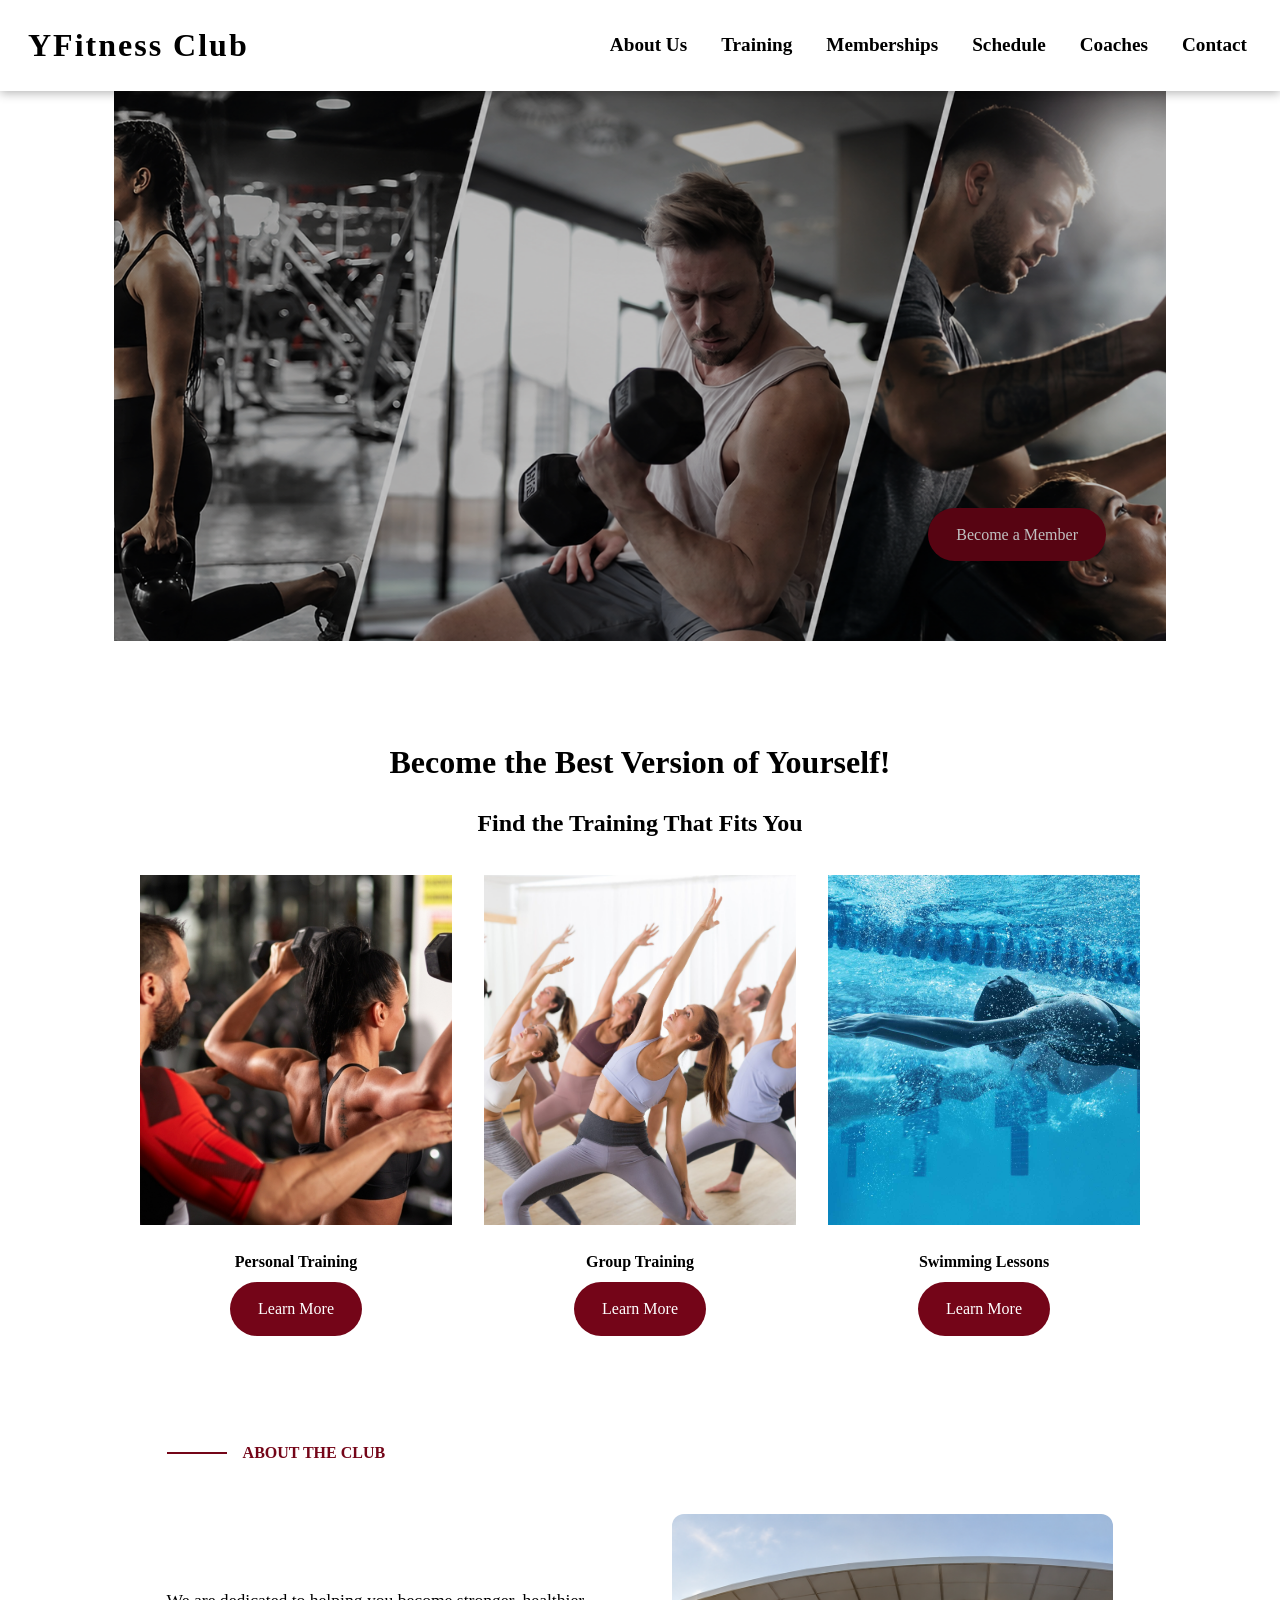
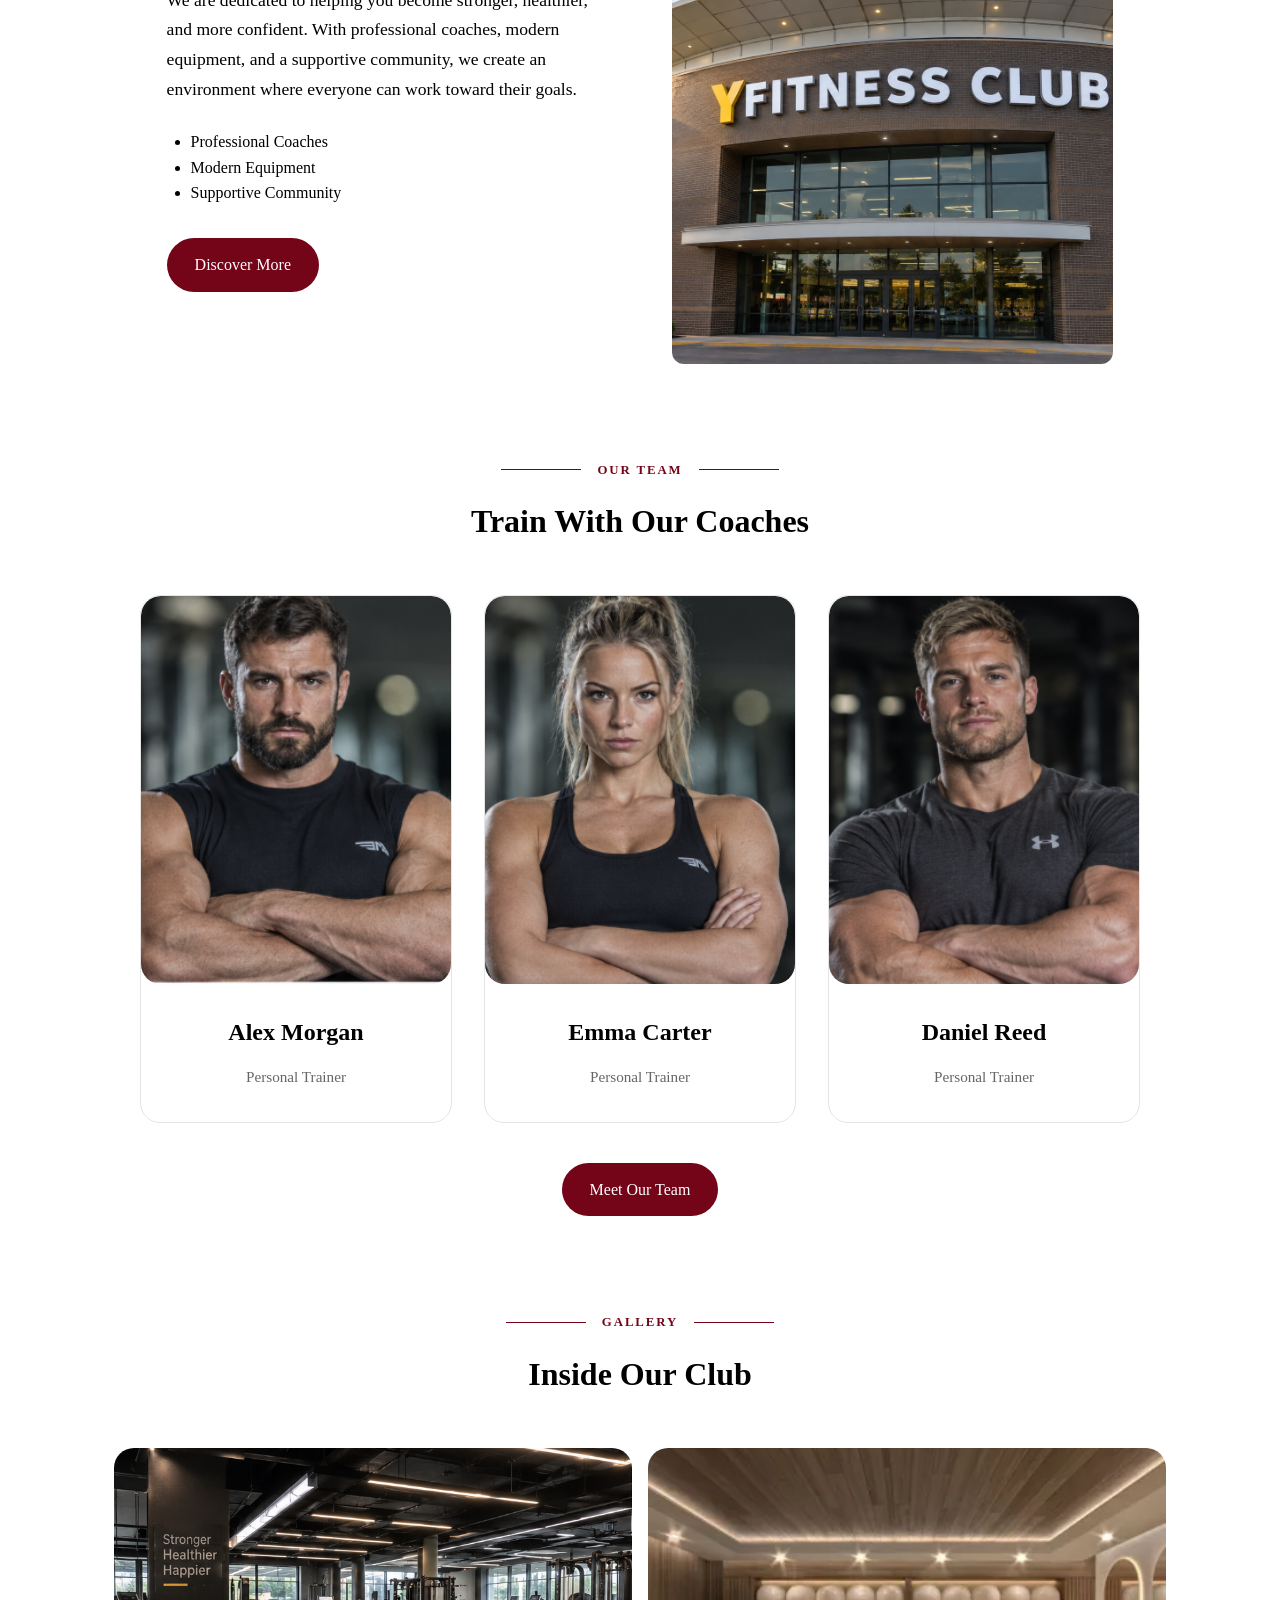
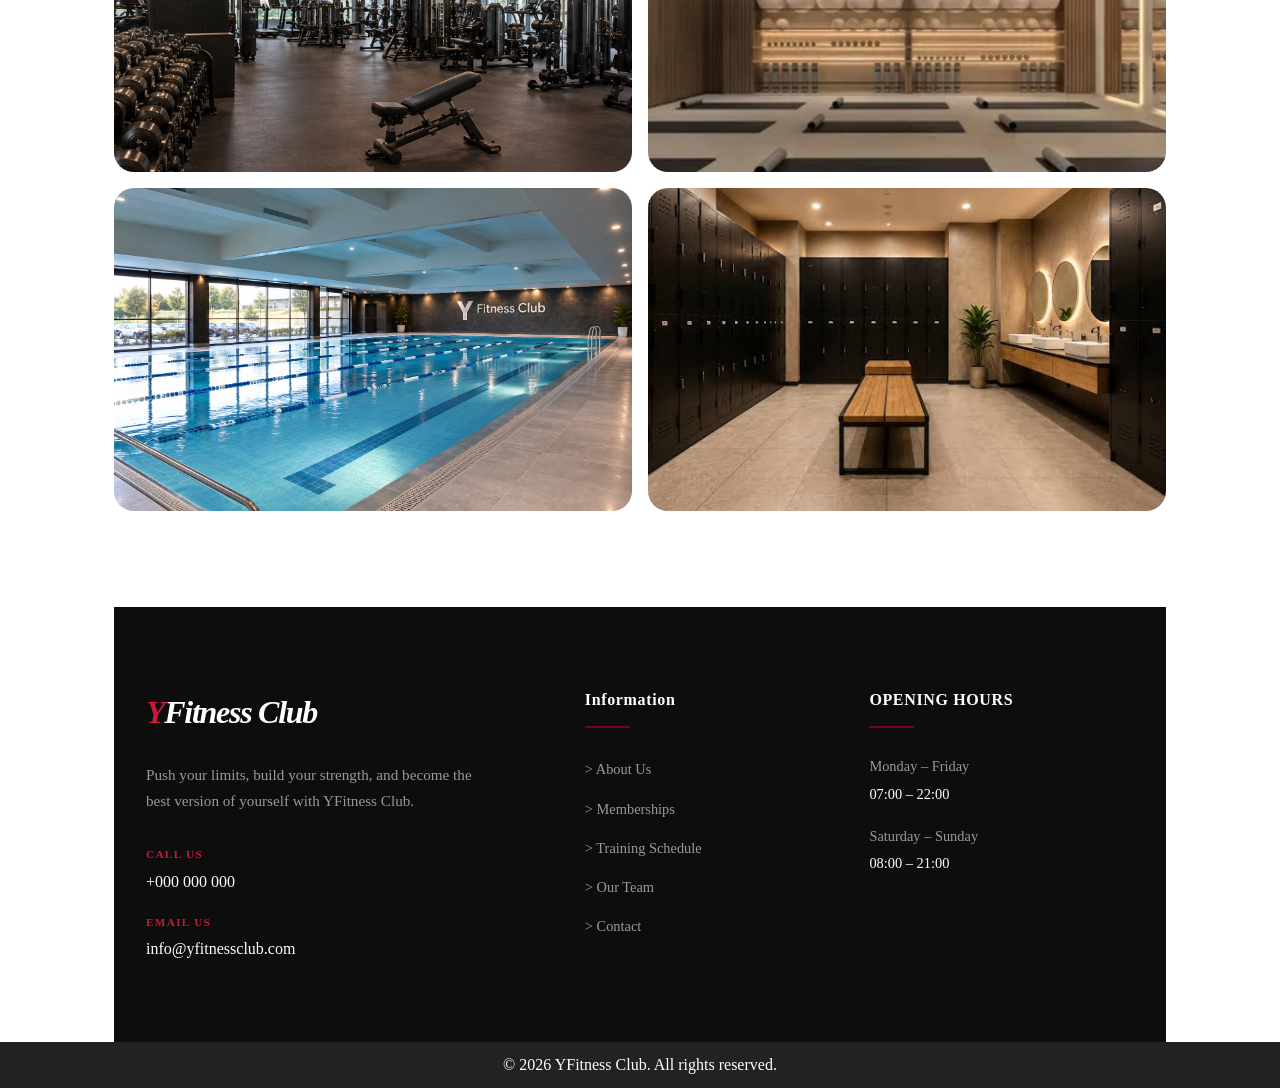
==== commit 058c9d31: "Update index.html" ====
--- a/index.html
+++ b/index.html
@@ -44,7 +44,7 @@
 
       <section class="home">
 
-        <img src="Images_2/Yfitness_hp.png" alt="People training">
+        <img src="Yfitness_hp.png" alt="People training">
 
         <a href="memberships.html" class="home-btn">Become a Member</a>
 
@@ -63,19 +63,19 @@
         <div class="option-grid">
 
           <div class="training-card">
-            <img src="Images_2/Personal-training.jpg" alt="Personal training">
+            <img src="Personal-training.jpg" alt="Personal training">
             <h4>Personal Training</h4>
             <a href="training.html" class="option-grid-btn">Learn More</a>
           </div>
 
           <div class="training-card">
-            <img src="Images_2/Group_training.jpg" alt="Group training">
+            <img src="Group_training.jpg" alt="Group training">
             <h4>Group Training</h4>
             <a  href="training.html" class="option-grid-btn">Learn More</a>
           </div>
 
           <div class="training-card">
-            <img src="Images_2/swimming_lessons.jpg" alt="Swimming lessons">
+            <img src="swimming_lessons.jpg" alt="Swimming lessons">
             <h4>Swimming Lessons</h4>
             <a href="training.html" class="option-grid-btn">Learn More</a>
           </div>
@@ -114,7 +114,7 @@
 
 
           <div class="about-photo">
-            <img src="Images_2/Yfitness_building.png" alt="Fitness club building">
+            <img src="Yfitness_building.png" alt="Fitness club building">
           </div>
         </div>
 
@@ -134,7 +134,7 @@
 
         <a href="coaches.html" class="coach-card">
 
-            <img src="Images_2/coach1.png" alt="Alex Morgan">
+            <img src="coach1.png" alt="Alex Morgan">
 
             <div class="coach-info">
                 <h3>Alex Morgan</h3>
@@ -145,7 +145,7 @@
 
         <a href="coaches.html" class="coach-card">
 
-            <img src="Images_2/coach2.png" alt="Emma Carter">
+            <img src="coach2.png" alt="Emma Carter">
 
             <div class="coach-info">
                 <h3>Emma Carter</h3>
@@ -156,7 +156,7 @@
 
         <a href="coaches.html" class="coach-card">
 
-            <img src="Images_2/coach3.png" alt="Daniel Reed">
+            <img src="coach3.png" alt="Daniel Reed">
 
             <div class="coach-info">
                 <h3>Daniel Reed</h3>
@@ -187,19 +187,19 @@
         <div class="gallery-grid">
 
             <div class="gallery-item">
-                <img src="Images_2/Sport_hall.png" alt="Fitness club interior">
+                <img src="Sport_hall.png" alt="Fitness club interior">
             </div>
 
             <div class="gallery-item">
-                <img src="Images_2/Group_class.webp" alt="Workout area">
+                <img src="Group_class.webp" alt="Workout area">
             </div>
 
             <div class="gallery-item">
-                <img src="Images_2/Pool.png" alt="Training session">
+                <img src="Pool.png" alt="Training session">
             </div>
 
             <div class="gallery-item">
-                <img src="Images_2/Locker_room.jpeg" alt="Fitness club equipment">
+                <img src="Locker_room.jpeg" alt="Fitness club equipment">
             </div>
 
         </div>
--- a/styles.css
+++ b/styles.css
@@ -3256,3 +3256,51 @@
         color: #c71a37;
     }
 }
+
+
+*::after {
+    box-sizing: border-box;
+}
+
+body {
+    margin: 0;
+    overflow-x: hidden;
+}
+
+main {
+    width: 100%;
+    max-width: 1100px;
+    margin: 0 auto;
+    padding: 0 24px;
+}
+
+img {
+    max-width: 100%;
+}
+
+.site-header {
+    padding: 20px 28px;
+    display: flex;
+    align-items: center;
+    justify-content: space-between;
+    gap: 24px;
+}
+
+.site-header .logo {
+    flex-shrink: 0;
+}
+
+.site-header .main-navigation {
+    margin-left: auto;
+}
+
+.site-header .main-navigation ul {
+    gap: 24px;
+    flex-wrap: wrap;
+}
+
+@media (max-width: 768px) {
+    .site-header {
+        padding: 14px 16px;
+    }
+}
